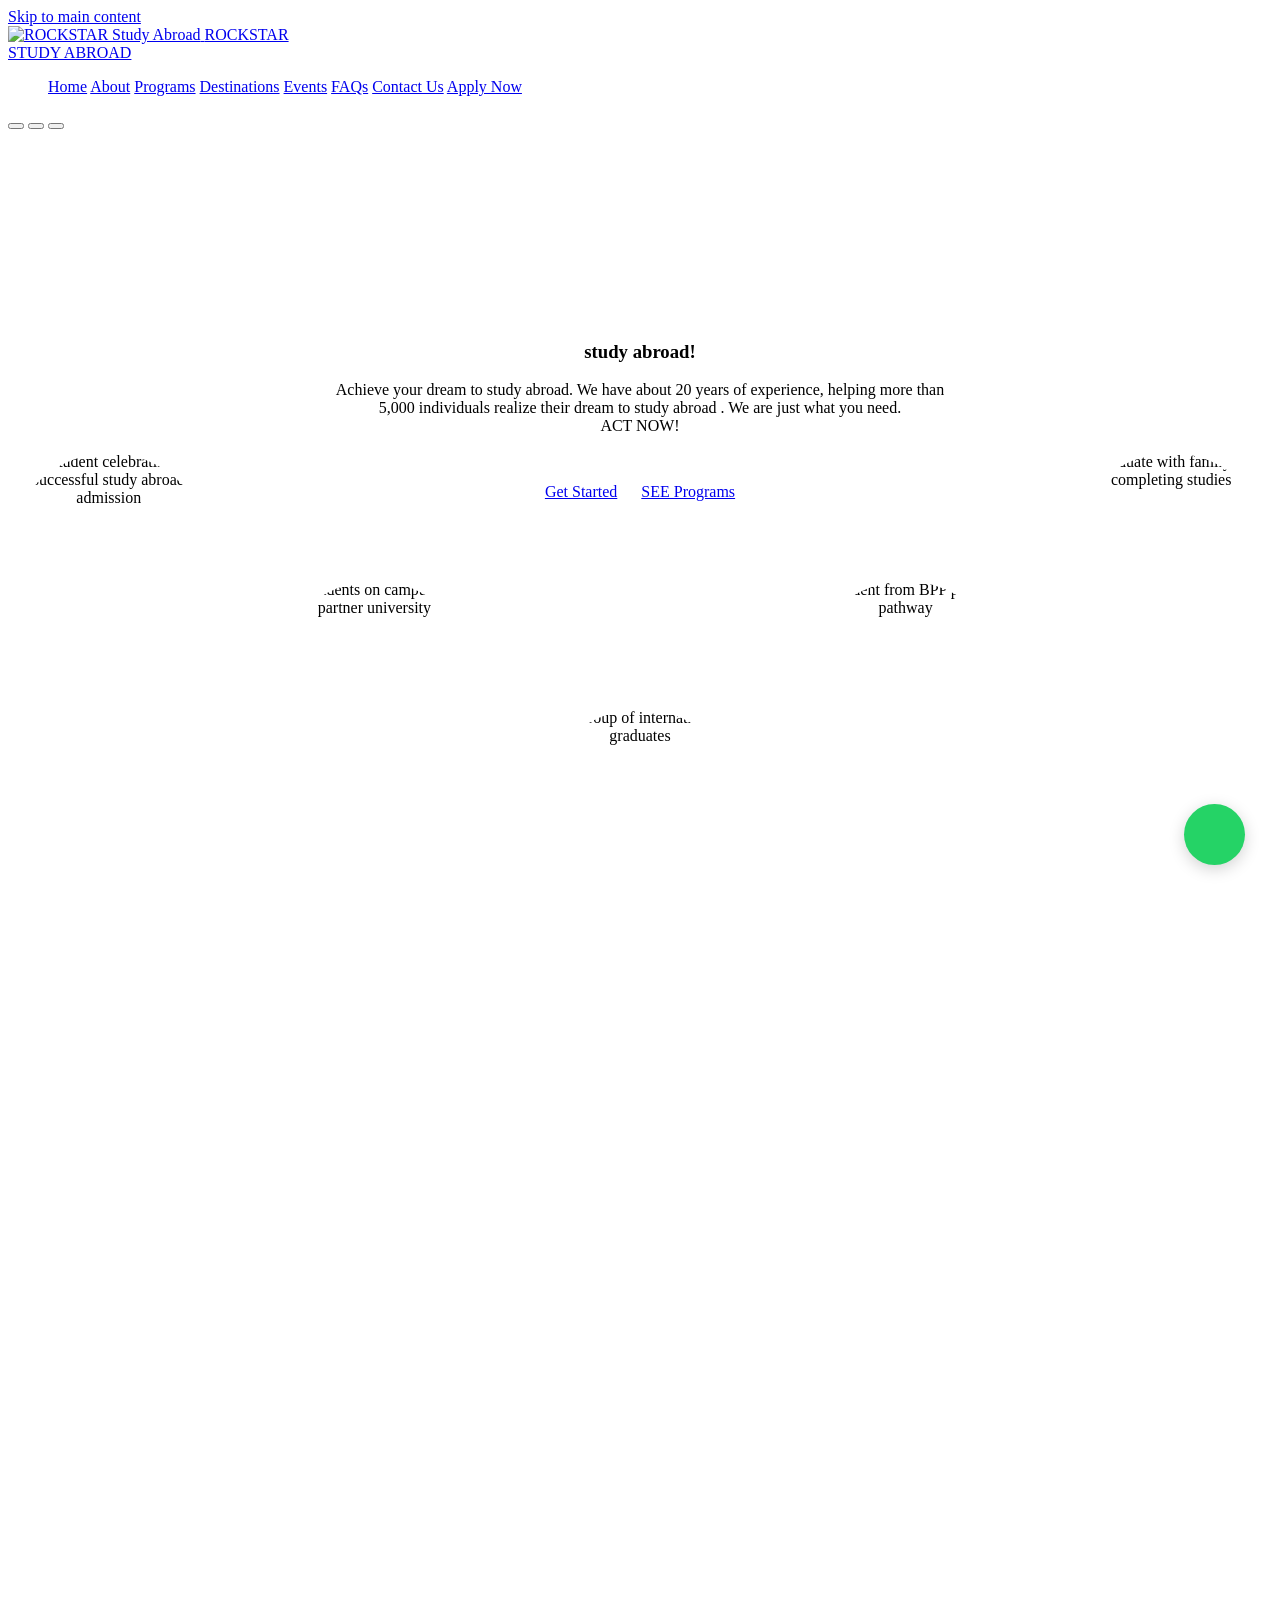
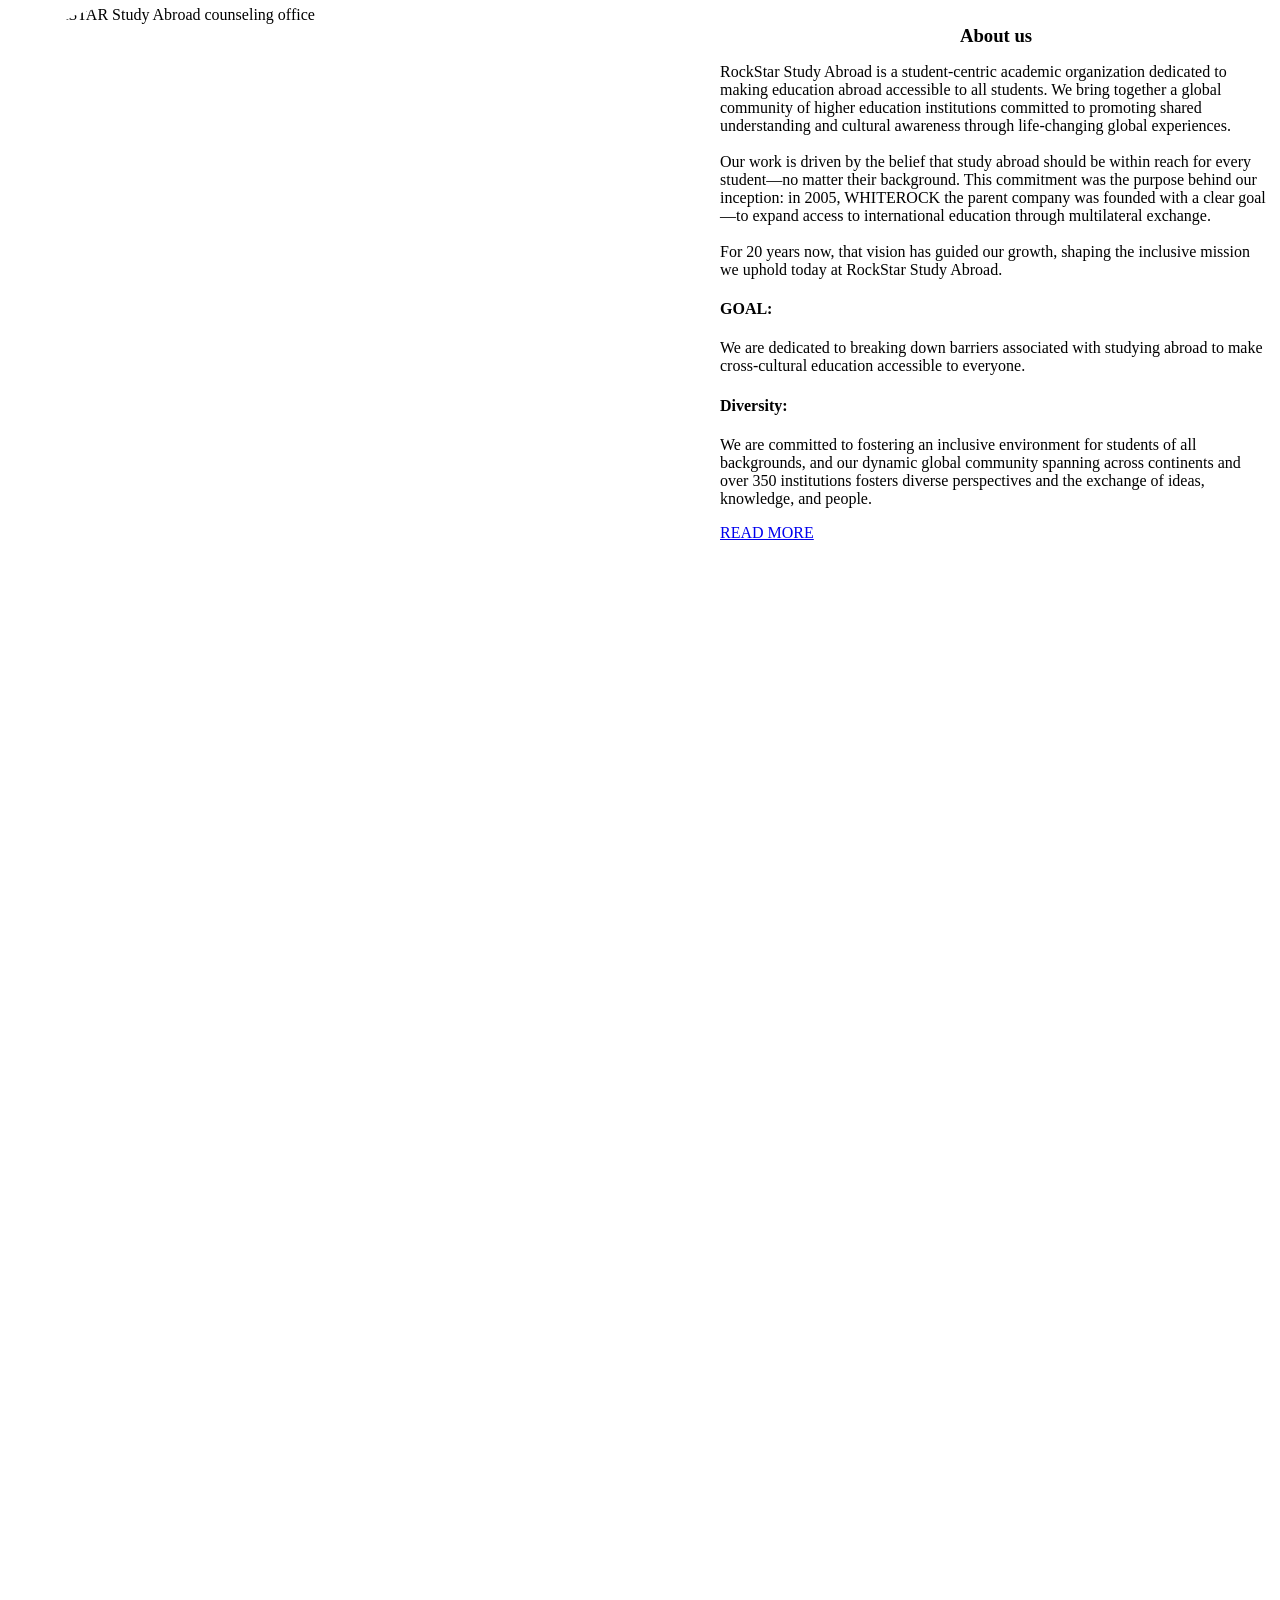
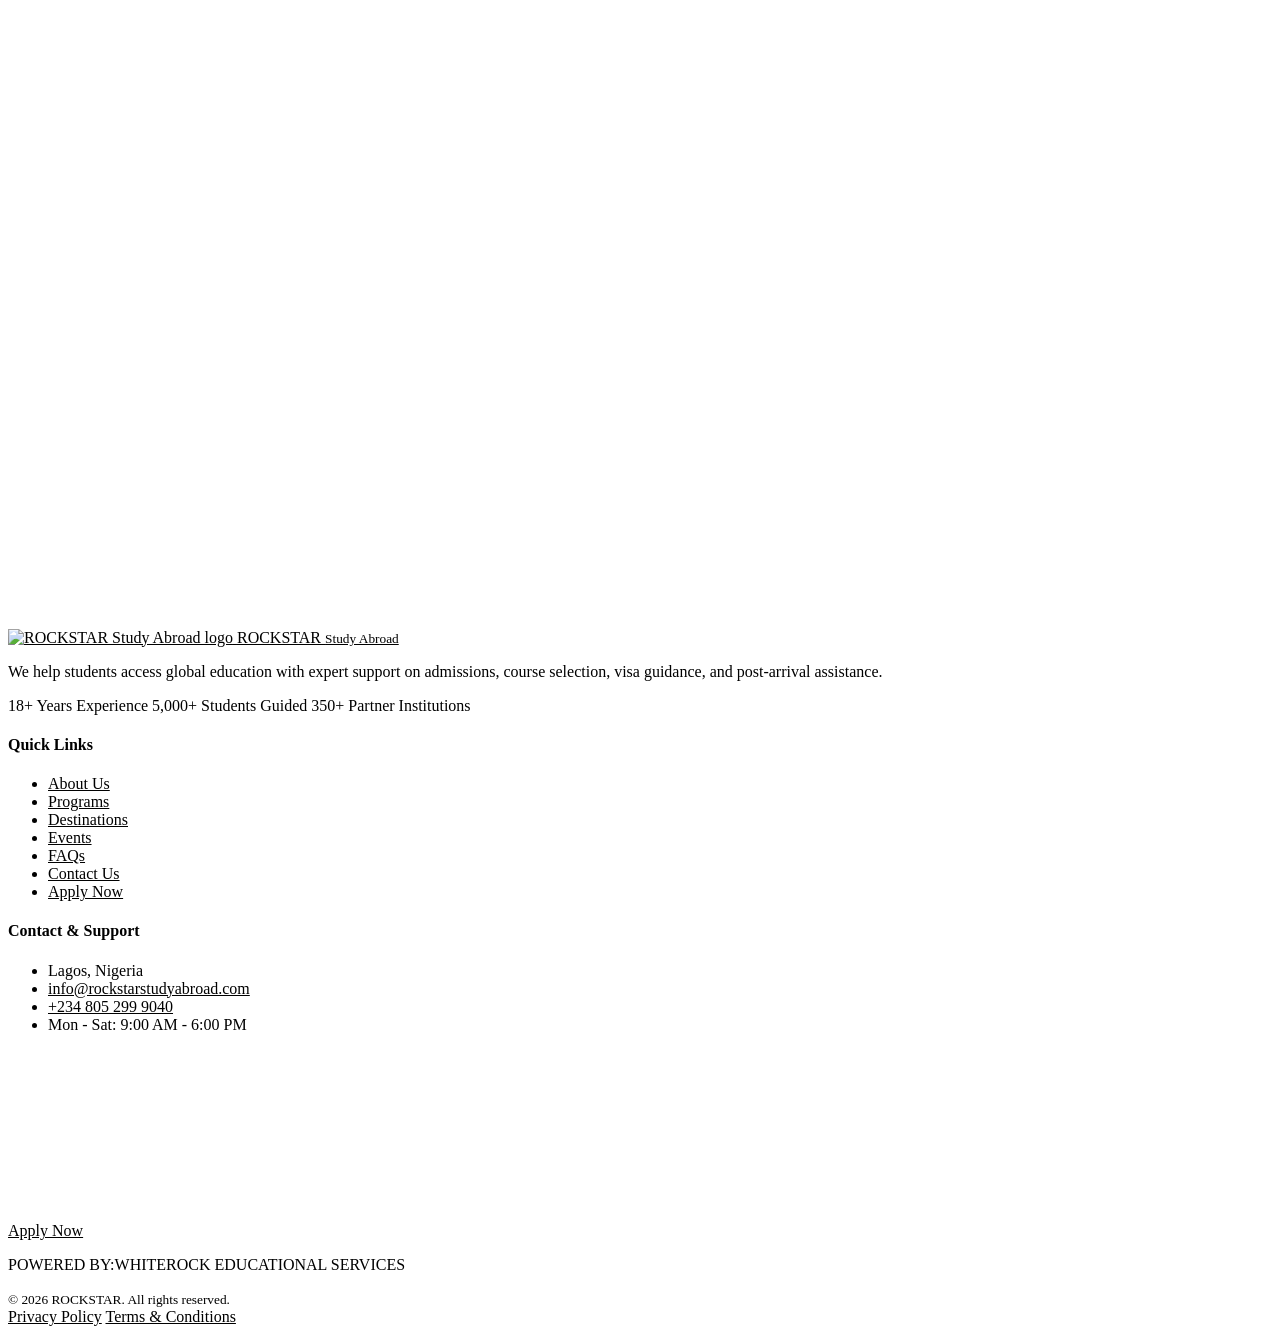
==== index.html @ 33077c92 "update testimonials section with new reviews layout and styling" ====
<!DOCTYPE html>
<html lang="en">
<head>
   <meta charset="UTF-8">
   <meta name="viewport" content="width=device-width, initial-scale=1.0, maximum-scale=5.0, user-scalable=yes">
   <link rel="dns-prefetch" href="//cdn.jsdelivr.net">
   <link rel="dns-prefetch" href="//unicons.iconscout.com">
   <link rel="dns-prefetch" href="//elfsightcdn.com">
   <link rel="preconnect" href="https://cdn.jsdelivr.net" crossorigin>
   <link rel="preconnect" href="https://unicons.iconscout.com" crossorigin>
   <link rel="preconnect" href="https://elfsightcdn.com" crossorigin>
   <!--icon is choosen from iconscout site-->
   <link rel="stylesheet" href="https://unicons.iconscout.com/release/v4.2.0/css/line.css">
   <title>ROCKSTAR Study Abroad | Admissions, Visa & Global Education Support</title>
   <meta name="description" content="ROCKSTAR Study Abroad helps students access international education with trusted guidance, admissions support, and visa assistance.">
   <meta name="robots" content="index, follow">
   <meta name="theme-color" content="#02a1df">
   <link rel="canonical" href="https://rockstarstudyabroad.com/">
   <meta property="og:type" content="website">
   <meta property="og:site_name" content="ROCKSTAR Study Abroad">
   <meta property="og:title" content="ROCKSTAR Study Abroad">
   <meta property="og:description" content="Start your study abroad journey with expert support from ROCKSTAR Study Abroad.">
   <meta property="og:url" content="https://rockstarstudyabroad.com/">
   <meta property="og:image" content="/images/samuel%20logo.jpeg">
   <meta property="og:image:type" content="image/jpeg">
   <meta property="og:image:width" content="500">
   <meta property="og:image:height" content="500">
   <meta property="og:image:alt" content="ROCKSTAR Study Abroad logo">
   <meta name="twitter:card" content="summary">
   <meta name="twitter:title" content="ROCKSTAR Study Abroad">
   <meta name="twitter:description" content="Start your study abroad journey with expert support from ROCKSTAR Study Abroad.">
   <meta name="twitter:image" content="/images/samuel%20logo.jpeg">
   <link rel="preload" as="image" href="./images/female bpp student.jpg" fetchpriority="high">
   <link rel="icon" type="image/jpeg" href="./images/samuel logo.jpeg">
   <!-- Swiper.js for carousel -->
   <link rel="stylesheet" href="https://cdn.jsdelivr.net/npm/swiper@11/swiper-bundle.min.css" />

   <!--css style-->
   <link rel="stylesheet" href="style.css">
   <link rel="stylesheet" href="index.css">
  
   

</head>
<body >
   <a class="skip-link" href="#main-content">Skip to main content</a>
   <nav aria-label="Primary">
      <div class="container nav__container">
            <a href="./index.html" class="nav__logo">
               <img src="./images/samuel logo.jpeg" alt="ROCKSTAR Study Abroad">
               <span class="logo-text">ROCKSTAR<br>STUDY ABROAD</span>
        </a>
        

         <div class="nav__content"> 
         <menu class="nav__menu"> 
         <a href="./index.html" class="active">Home</a>
         <a href="./about/about-us.html">About</a>
         <a href="./programs/programs.html">Programs</a>
         <a href="./destination/destination.html">Destinations</a>
         <a href="./events/events.html">Events</a>
         <a href="./faq/faq.html">FAQs</a>
         <a href="./contact/contact.html">Contact Us</a>
         <a href="./application-form.html">Apply Now</a>
        </menu>
      <button type="button" class="theme__btn" aria-label="Toggle dark mode"><i class="uil uil-moon"></i></button>
      <button type="button" class="nav__menu-open" aria-label="Open navigation menu"><i class="uil uil-bars"></i></button>
      <button type="button" class="nav__menu-close" aria-label="Close navigation menu"><i class="uil uil-multiply"></i></button>
       
      </div>
</div> </nav> 




 

<main id="main-content">
<!--===========Welcome hero Section=============--> <section class="hero"> <div class="container hero__container">
      <article class="hero__content">
         <h1>study abroad!</h1>
         <p>Achieve your dream to study abroad.
            We have about 20 years of experience,  helping more than 5,000 individuals realize their dream to study abroad . We are just what you need. <br>  ACT NOW!
         </p>
         <div class="hero__cta">
            <a href="./contact/contact.html" class="btn primary">Get Started</a>
            <a href="./programs/programs.html" class="btn "> SEE Programs</a>
         </div>
        </article>
         <article class="hero__images">
         <div class="hero__image">
                     <img src="./images/female bpp student.jpg" alt="Student celebrating a successful study abroad admission" fetchpriority="high" decoding="async">
                  </div>

            <div class="hero__image">
                     <img src="./images/YSJ.jpg" alt="Students on campus at a partner university" loading="lazy" decoding="async">
                  </div>

            <div class="hero__image">
                     <img src="./images/group of graduting student.jpg" alt="Group of international graduates" loading="lazy" decoding="async">
                  </div>
            <div class="hero__image">
                     <img src="./images/bpp student.jpeg" alt="Student from BPP partner pathway" loading="lazy" decoding="async">
                  </div>
            <div class="hero__image">
                     <img src="./images/male graduting student and parents.jpg" alt="Graduate with family after completing studies" loading="lazy" decoding="async">
                  </div>

         </article>
      </div>
   </section>





 <!--=========== About Section=============-->


      <section class="about" >
         <div class="container about__container">
            <article class="about__left">
               <img src="./images/office setting.jpg" alt="ROCKSTAR Study Abroad counseling office" loading="lazy" decoding="async">
            </article>
             <article class="about__right">
               <header class="section__header">
                  <h1>About us</h1>
                  
               </header>
               <P>
                  RockStar Study Abroad is a student-centric academic organization dedicated to making education abroad accessible to all students. We bring together a global community of higher education institutions committed to promoting shared understanding and cultural awareness through life-changing global experiences. <br> <br>Our work is driven by the belief that study abroad should be within reach for every student—no matter their background. This commitment was the purpose behind our inception: in 2005, WHITEROCK the parent company  was founded with a clear goal—to expand access to international education through multilateral exchange. <br> <br> For   20 years now, that vision has guided our growth, shaping the inclusive mission we uphold today at RockStar Study Abroad.



               </P>
               <P>
                  <h4>GOAL:</h4>We are dedicated to breaking down barriers associated with studying abroad to make cross-cultural education accessible to everyone.
               </P>
               <P>
                 <h4>Diversity:</h4> We are committed to fostering an inclusive environment for students of all backgrounds, and our dynamic global community spanning across continents and over 350 institutions fosters diverse perspectives and the exchange of ideas, knowledge, and people.
               </P>
              
                      <a href="./about/about-us.html" class="btn primary">READ MORE</a>
             </article>
         </div>
      </section>





       <!--=========== OUR PROGRAMS SECTION=============-->

       <section class="ourPrograms">
         <div class="container ourPrograms__container">
            <header class="section__header">
               <h4>Our Programs</h4>
               <h1>Different Programs For you</h1>
            </header>
            <ul class="ourPrograms__list">
               <li class="ourPrograms__item" >
                  <div class="ourPrograms__item-image">
                     <img src="./images/mers foto 1.webp" alt="regent uni" loading="lazy" decoding="async">
                  </div>
                  <div class="ourPrograms__item-content">
                     <h4>bachelor of science</h4>
                     <a href="./programs/programs.html#programs-section">Learn more</a>
                  </div>
               </li>

                <li class="ourPrograms__item">
                  <div class="ourPrograms__item-image">
                     <img src="./images/black-ladies-embracing.jpg" alt="regent uni" loading="lazy" decoding="async">
                  </div>
                  <div class="ourPrograms__item-content">
                     <h4>masters</h4>
                     <a href="./programs/programs.html#programs-section">Learn more</a>
                  </div>
               </li>

               

                <li class="ourPrograms__item">
                  <div class="ourPrograms__item-image">
                     <img src="./images/studing with lapto p in class.jpg" alt="regent uni" loading="lazy" decoding="async">
                  </div>
                  <div class="ourPrograms__item-content">
                     <h4>top up programs</h4>
                     <a href="./programs/programs.html#programs-section">Learn more</a>
                  </div>
               </li>

                <li class="ourPrograms__item">
                  <div class="ourPrograms__item-image">
                     <img src="./images/black boy studying.jpg" alt="regent uni" loading="lazy" decoding="async">
                  </div>
                  <div class="ourPrograms__item-content">
                     <h4>online programs</h4>
                     <a href="./programs/programs.html#programs-section">Learn more</a>
                  </div>
               </li>

                <li class="ourPrograms__item">
                  <div class="ourPrograms__item-image">
                     <img src="./images/h2 students.jpg" alt="" loading="lazy" decoding="async">
                  </div>
                  <div class="ourPrograms__item-content">
                     <h4>high school and summer camp</h4>
                     <a href="./programs/programs.html#programs-section">Learn more</a>
                  </div>
               </li>


                
                

            </ul>
         </div>
       </section>



       <!--=========== WHY CHOOSE US SECTION=============-->

       <section class="whyUs">
         <div class="container whyUs__container">
            <article class="whyUs__left">
               <h1>Why choose Us</h1>
               
               <p>
                  We offer tailored solutions that meet your needs. A budget friendly option, a suitable destination, available discounts, reuniting your family.
              <br> <br>
                  We have a 98% visa success rate. We've mastered the process
                  No one does it like we do. Literally speaking, we know our job.
               <br> <br>
               We take you through each step of the application process.
               We don't stop there, we also make sure you have post visa support to make your travel easy .
               </p>


               <a href="./contact/contact.html" class="btn primary">get in touch</a>
            </article>

            <ul class="whyUs__right">
              <li class="whyUs__item">
               <span><i class="uil uil-bill"></i></span>
               <h4>Student Loan</h4>
               <p>
                  This is a very important part of the admission processing in almost all our destinations. If you need help on this, we can advise you according to your circumstances 
               </p>
              </li> 

               <li class="whyUs__item">
               <span><i class="uil uil-plane-fly"></i></span>
               <h4>affordablee Destinations</h4>
               <p> we know travels can be expensive and stressful, that is why we work hard to make it easy through sorting out affordable destinations for YOU!
                  
               </p>
              </li> 

               <li class="whyUs__item">
               <span><i class="uil uil-luggage-cart"></i></span>
               <h4>post visa supports</h4>
               <p> 
                Our interest in your success story goes beyond helping you secure a visa . We have a community of students who have already travelled to various destinations who are ever ready to  support new arrivals with informations and practical assitance to help you settle-in  easily.
               </p>
              </li> 

              <li class="whyUs__item">
               <span><i class="uil uil-university"></i></span>
               <h4>payments plans</h4>
               <p>We work closely with institutions that have flexible installmental payments. This can go as low as 25% of the yearly tuition fee as inital payment.


                
               </p>
              </li> 

               
            </ul>
         </div>

       </section>

   
  <!--===========steps to our programs SECTION=============-->



  <section class="ourProcess">
   <div class="container ourProcess__container">
      <header class="section__header">
         <h4>our Process</h4>
         <h1>simple steps to a program</h1>
      </header>
      <Menu class="ourProcess__list">
         <article class="ourProcess__item">
            <span><i class="uil uil-user-check"></i></span>
            <h4>apply now</h4>
            <p> You can apply to various destinations abroad such as Australia, Canada, UK, and so much more. <br> <br>If all your documents are complete and varified by our counsellor application will be made for you.</p>
            <h2>1</h2>
         </article>

          <article class="ourProcess__item">
            <span><i class="uil uil-envelope-check"></i></span>
            <h4>recieve offer</h4>
            <p>Once your application is accepted, you will recieve an admission letter stating any additional conditions (if applicable) that must be met  in order to proceed with your visa application.</p>
            <h2>2</h2>
         </article>

          <article class="ourProcess__item">
            <span><i class="uil uil-check-square"></i></span>
            <h4>visa application</h4>
            <p>Visa application process varies from 3 weeks or more depending on your destination </p>
            <h2>3</h2>
         </article>


      </Menu>
   </div>

  </section>




   <!--===========   OUR PACKAGES SECECTION =============-->







           



 <!--=========== testimony SECECTION =============-->

      <section class="testimonials">
         <div class="container swiper mySwiper ">
            <header class="section__header">
               <h4>real feedback from students & parents</h4>
               <h1>recent reviews</h1>
            </header>

            <div class="reviews-overview" aria-label="Review overview">
               <div class="reviews-overview__summary">
                  <span class="reviews-overview__rating">4.9</span>
                  <div>
                     <p class="reviews-overview__title">Average client rating</p>
                     <span class="review__stars" aria-label="4.9 out of 5 stars based on 63 Google reviews">★★★★★</span>
                     <small>Based on 63 reviews on Google</small>
                  </div>
               </div>

               <div class="reviews-overview__bars">
                  <div class="reviews-overview__bar"><span>5</span><div><i style="width: 92%"></i></div></div>
                  <div class="reviews-overview__bar"><span>4</span><div><i style="width: 84%"></i></div></div>
                  <div class="reviews-overview__bar"><span>3</span><div><i style="width: 8%"></i></div></div>
                  <div class="reviews-overview__bar"><span>2</span><div><i style="width: 3%"></i></div></div>
                  <div class="reviews-overview__bar"><span>1</span><div><i style="width: 0%"></i></div></div>
               </div>
            </div>

            <menu class="swiper-wrapper">
               <article class="swiper-slide">
                  <div class="review__meta">
                     <span class="review__stars" aria-label="5 out of 5 stars">★★★★★</span>
                     <span class="review__time">2 months ago</span>
                  </div>
                  <p>
                     Rockstar helped me from course selection to my visa documents. What I appreciated most was the quick follow-up whenever I had questions. I am now in the UK, and the process felt far less stressful than I expected.
                  </p>
                  <div class="testimonial__client">
                     <div class="testimonial__client-image">
                        <img src="images/testimony 001.jpeg" alt="Sarah Ochie" loading="lazy" decoding="async">
                     </div>
                     <div class="testimonial__client-info">
                        <h5>Sarah Ochie</h5>
                        <small>BPP University student, UK</small>
                     </div>
                  </div>
               </article>

               <article class="swiper-slide">
                  <div class="review__meta">
                     <span class="review__stars" aria-label="5 out of 5 stars">★★★★★</span>
                     <span class="review__time">3 months ago</span>
                  </div>
                  <p>
                     I was confused about deadlines and financial documents at first, but the team explained everything step by step. They kept sending reminders and updates, so I never felt lost during the application process.
                  </p>
                  <div class="testimonial__client">
                     <div class="testimonial__client-image">
                        <img src="images/testimony 002.jpeg" alt="Ola Ezekial" loading="lazy" decoding="async">
                     </div>
                     <div class="testimonial__client-info">
                        <h5>Ola Ezekial</h5>
                        <small>Student applicant, UK</small>
                     </div>
                  </div>
               </article>

               <article class="swiper-slide">
                  <div class="review__meta">
                     <span class="review__stars" aria-label="5 out of 5 stars">★★★★★</span>
                     <span class="review__time">1 month ago</span>
                  </div>
                  <p>
                     Moving to Germany felt overwhelming at first, especially accommodation and settling in. Rockstar connected me with other students and shared practical advice that made my first few weeks much easier.
                  </p>
                  <div class="testimonial__client">
                     <div class="testimonial__client-image">
                        <img src="images/testimony005.jpg" alt="Michael Ilohi" loading="lazy" decoding="async">
                     </div>
                     <div class="testimonial__client-info">
                        <h5>Michael Ilohi</h5>
                        <small>Engineering student, Germany</small>
                     </div>
                  </div>
               </article>

               <article class="swiper-slide">
                  <div class="review__meta">
                     <span class="review__stars" aria-label="5 out of 5 stars">★★★★★</span>
                     <span class="review__time">4 months ago</span>
                  </div>
                  <p>
                     I liked that the team was honest about my options instead of rushing me into a decision. They helped me prepare for interviews, checked my documents properly, and stayed available until I travelled.
                  </p>
                  <div class="testimonial__client">
                     <div class="testimonial__client-image">
                        <img src="./images/testimony009.jpg" alt="Haruna" loading="lazy" decoding="async">
                     </div>
                     <div class="testimonial__client-info">
                        <h5>Haruna</h5>
                        <small>Postgraduate student, UK</small>
                     </div>
                  </div>
               </article>

               <article class="swiper-slide">
                  <div class="review__meta">
                     <span class="review__stars" aria-label="5 out of 5 stars">★★★★★</span>
                     <span class="review__time">5 months ago</span>
                  </div>
                  <p>
                     As a parent, I wanted regular updates and clear communication. The team was patient with my questions and supported my daughter throughout the admission process, which gave us real peace of mind.
                  </p>
                  <div class="testimonial__client">
                     <div class="testimonial__client-image">
                        <img src="images/testimony007.jpeg" alt="Laila Mustapha" loading="lazy" decoding="async">
                     </div>
                     <div class="testimonial__client-info">
                        <h5>Laila Mustapha</h5>
                        <small>Parent review, UK placement</small>
                     </div>
                  </div>
               </article>

               <article class="swiper-slide">
                  <div class="review__meta">
                     <span class="review__stars" aria-label="5 out of 5 stars">★★★★★</span>
                     <span class="review__time">6 months ago</span>
                  </div>
                  <p>
                     I had almost given up on studying in Finland because the process looked too complicated. Rockstar made it manageable, explained each stage clearly, and kept me informed until I resumed.
                  </p>
                  <div class="testimonial__client">
                     <div class="testimonial__client-image">
                        <img src="images/testimony006.jpeg" alt="Precious Amadi" loading="lazy" decoding="async">
                     </div>
                     <div class="testimonial__client-info">
                        <h5>Precious Amadi</h5>
                        <small>Student in Finland</small>
                     </div>
                  </div>
               </article>
            </menu>
            <div class="swiper-pagination"></div>

         </div>
      </section>
   </main>
<!--WATSAPP CODE-->
      <div class="elfsight-app-16623bbb-d0dc-4e1b-9173-9f804e10aefb" data-elfsight-app-lazy></div>

      <!--=========== FOOTER SECTION =============-->
      <footer class="site-footer">
         <div class="container site-footer__top">
            <article class="site-footer__brand">
               <a href="./index.html" class="site-footer__logo">
                  <img src="./images/samuel logo.jpeg" alt="ROCKSTAR Study Abroad logo" loading="lazy" decoding="async">
                  <span>ROCKSTAR <small>Study Abroad</small></span>
               </a>
               <p>
                  We help students access global education with expert support on admissions, course selection,
                  visa guidance, and post-arrival assistance.
               </p>
               <div class="site-footer__highlights">
                  <span><i class="uil uil-award"></i> 18+ Years Experience</span>
                  <span><i class="uil uil-users-alt"></i> 5,000+ Students Guided</span>
                  <span><i class="uil uil-university"></i> 350+ Partner Institutions</span>
               </div>
            </article>

            <article>
               <h4>Quick Links</h4>
               <ul class="site-footer__links">
                  <li><a href="./about/about-us.html">About Us</a></li>
                  <li><a href="./programs/programs.html">Programs</a></li>
                  <li><a href="./destination/destination.html">Destinations</a></li>
                  <li><a href="./events/events.html">Events</a></li>
                  <li><a href="./faq/faq.html">FAQs</a></li>
                  <li><a href="./contact/contact.html">Contact Us</a></li>
                  <li><a href="./application-form.html">Apply Now</a></li>
               </ul>
            </article>

            <article>
               <h4>Contact & Support</h4>
               <ul class="site-footer__contact">
                  <li><i class="uil uil-map-marker"></i><span>Lagos, Nigeria</span></li>
                  <li><i class="uil uil-envelope"></i><a href="mailto:info@rockstarstudyabroad.com">info@rockstarstudyabroad.com</a></li>
                  <li><i class="uil uil-phone"></i><a href="tel:+2348052999040">+234 805 299 9040</a></li>
                  <li><i class="uil uil-clock"></i><span>Mon - Sat: 9:00 AM - 6:00 PM</span></li>
               </ul>
                      <div class="site-footer__socials">
                           <a href="https://www.instagram.com/" target="_blank" rel="noopener noreferrer" aria-label="Instagram">
                              <i class="uil uil-instagram-alt"></i>
                           </a>
                           <a href="https://www.facebook.com/" target="_blank" rel="noopener noreferrer" aria-label="Facebook">
                              <i class="uil uil-facebook"></i>
                           </a>
                           <a href="https://x.com/" target="_blank" rel="noopener noreferrer" aria-label="X (Twitter)">
                              <i class="uil uil-twitter"></i>
                           </a>
                           <a href="https://www.linkedin.com/" target="_blank" rel="noopener noreferrer" aria-label="LinkedIn">
                              <i class="uil uil-linkedin"></i>
                           </a>
               </div>
               <a href="./application-form.html" class="btn primary site-footer__cta">Apply Now</a>
            </article>
         </div>

         <div class="container site-footer__bottom">
            <p>POWERED BY:WHITEROCK EDUCATIONAL SERVICES</p>
            
            <small>&copy; 2026 ROCKSTAR. All rights reserved.</small>
            <div class="site-footer__legal">
               <a href="./privacy.html">Privacy Policy</a>
               <a href="./terms.html">Terms & Conditions</a>
            </div>
         </div>
      </footer>
   
   <script defer src="./main.js"></script>
   <script defer src="./index.js"></script>
   <!-- Floating WhatsApp Button -->
   <a href="https://wa.me/2348052999040?text=Hello%20Rockstar%20Study%20Abroad%2C%20I%20would%20like%20to%20make%20an%20enquiry." class="whatsapp-float" target="_blank" rel="noopener noreferrer" aria-label="Chat on WhatsApp">
      <i class="uil uil-whatsapp"></i>
   </a>
</body>
</html>
---- index.css ----
/* Footer Social Icons Brand Colors */
.site-footer__socials a {
   border-radius: 50%;
   width: 2.7rem;
   height: 2.7rem;
   display: flex;
   align-items: center;
   justify-content: center;
   margin-right: 0.5rem;
   font-size: 1.5rem;
   transition: background 0.2s, color 0.2s, box-shadow 0.2s;
   background: transparent;
   box-shadow: none;
}
.site-footer__socials a[aria-label="Instagram"] i {
   color: #E4405F;
}
.site-footer__socials a[aria-label="Facebook"] i {
   color: #1877F3;
}
.site-footer__socials a[aria-label="Twitter"] i {
   color: #1DA1F2;
}
.site-footer__socials a[aria-label="LinkedIn"] i {
   color: #0077B5;
}
.site-footer__socials a:hover[aria-label="Instagram"] i {
   color: #fff;
   background: #E4405F;
   border-radius: 50%;
   padding: 0.3rem;
}
.site-footer__socials a:hover[aria-label="Facebook"] i {
   color: #fff;
   background: #1877F3;
   border-radius: 50%;
   padding: 0.3rem;
}
.site-footer__socials a:hover[aria-label="Twitter"] i {
   color: #fff;
   background: #1DA1F2;
   border-radius: 50%;
   padding: 0.3rem;
}
.site-footer__socials a:hover[aria-label="LinkedIn"] i {
   color: #fff;
   background: #0077B5;
   border-radius: 50%;
   padding: 0.3rem;
}

/* Floating WhatsApp Button */
.whatsapp-float {
   position: fixed;
   right: 2.2rem;
   bottom: 2.2rem;
   z-index: 9999;
   background: #25d366;
   color: #fff;
   width: 3.8rem;
   height: 3.8rem;
   border-radius: 50%;
   display: flex;
   align-items: center;
   justify-content: center;
   box-shadow: 0 4px 16px rgba(0,0,0,0.18);
   font-size: 2.2rem;
   transition: background 0.2s, box-shadow 0.2s, transform 0.2s;
   text-decoration: none;
}
.whatsapp-float:hover, .whatsapp-float:focus {
   background: #128c7e;
   color: #fff;
   box-shadow: 0 6px 24px rgba(0,0,0,0.22);
   transform: scale(1.08);
}


 

section{
   padding: 12rem 0;
   overflow-x: hidden;

}

.hero ~ section {
   content-visibility: auto;
   contain-intrinsic-size: 1px 900px;
}

.section__header{
   text-align: center;
}
.section__header h4{
   color: var(--color-primary);
   margin-bottom: 0.5rem;
}
/*==========welcome hero section==========*/

.hero{
   min-height: 100vh;
   background: linear-gradient( var(--color-gray-0), var(--color-gray-100));
}
body.dark .hero{
    background: linear-gradient( var(--color-gray-200), var(--color-gray-0));
}

.hero__container{
   text-align: center;
}
.hero__content{
   width: 50%;
   margin-inline: auto;
}
.hero__content p{
   margin-top: 0.5rem;
}
.hero__cta{
   margin-top: 3rem;
   display: flex;
   gap: 1.5rem;
   align-items: center;
   justify-content: center;
}
.hero__images{
    width: fit-content;
    margin-inline: auto;
      display: grid;
      grid-template-columns: repeat(5, 1fr);
      gap: 4rem;
      justify-content: space-between;
   margin-top: 5rem;
}
.hero__image{
 
   height: 25rem;
   border-radius: 7rem;
   overflow: hidden;
   box-shadow: 0 1.5rem 0  var(--color-gray-200);

}
.hero__image:hover{
   box-shadow: none;
}
.hero__image:nth-child(1),
.hero__image:nth-child(5){
   transform: translateY(-8rem);
}
.hero__image:nth-child(3){
   transform: translateY(8rem);
}


/*==========ABOUT SECTION==========*/



.body{ 
   background: var(--color-gray-50);
 }

.about__container{ 
   display: grid;
   grid-template-columns: 1fr 1fr;
   gap: 10rem;
}
/* Tablet: Stack about section image above writeup */
@media screen and (min-width: 601px) and (max-width: 1024px) {
   .about__container {
      display: flex;
      flex-direction: column;
      gap: 5rem;
   }
}
.about__left{ 
   border-radius: 7rem;
   overflow: hidden;
   box-shadow: 0 2rem 0 var(--color-gray-100);
 }
.about__left:hover{
   box-shadow: none;
}
.about.section__header{
   text-align: left;
}
.about__container h1{
   margin-bottom: 1rem;


}
.about__right p{
   margin-bottom: 1rem;
}
.about__container a{
   margin-top: 2rem;

}




 /*==========OUR PROGRAMS SECTION==========*/



.ourPrograms{
   background: var(--color-gray-0);
}
.ourPrograms__list{
   margin-top: 4rem;
   display: grid;
   grid-template-columns: repeat(auto-fit, minmax(15rem, 1fr));
   gap: 4rem;
}
.ourPrograms__item{
   background: var(--color-gray-50);
   height: 28rem;
   border-radius: var(--radius-6);
   overflow: hidden;
   box-shadow: 0 1rem 0 var(--color-gray-100);
}
.ourPrograms__item:hover{
   box-shadow: none;
}
.ourPrograms__item-image{
   height: 20rem;
   border-radius: 3rem;
  box-shadow: 0 1rem 0 var(--color-gray-0);
  overflow: hidden;
}
.ourPrograms__item-content{
   padding: 2.5rem 2rem;

}
.ourPrograms__item-content a {
   display: inline-block;
   color: var(--color-primary);
   margin-top: 1rem;
   font-size: 0.85rem;
}
.ourPrograms__item:hover a {
   background: var(--color-gray-0);
   padding: 0.3rem 1.5rem;
   border-radius: var(--radius-1);
}
.ourPrograms__item a:hover {
   background: var(--color-gray-900);
   color: var(--color-gray-0);
}






/*==========WHY CHOOSE US==========*/





.whyUs__container{
   display: grid;
   grid-template-columns: 1fr 1fr;
   gap: 5rem;
}
.whyUs__left h4{
   color: var(--color-primary);
   margin-bottom: 1rem;
}
.whyUs__left p{
   margin: 0.5rem 0 2.5rem;
}
.whyUs__right{
   display: grid;
   grid-template-columns: 1fr 1fr;
   gap: 3rem;
}
.whyUs__item{
   background: var(--color-gray-0);
   padding: 2rem;
   border-radius: var(--radius-6);
   text-align: center;
   box-shadow: 0 1rem 0 var(--color-gray-100);
}
.whyUs__item:hover{
   box-shadow: none;
}
.whyUs__item span{
   background: var(--color-primary);
   width: 4.5rem;
   aspect-ratio: 1/1;
   border-radius: 1.5rem;
   color: var(--color-gray-0);
   font-size: 1.6rem;
   display: grid;
   place-items: center ;
   margin-inline: auto;
  
}
.whyUs__item:nth-child(1) span{
   background: var(--color-danger);

}
.whyUs__item:nth-child(2) span{
   background: var(--color-success);
} 
 .whyUs__item:nth-child(5) span{
   background: var(--color-purple);
 }
 .whyUs__item:nth-child(3) span{
   background: var(--color-info);
 }
.whyUs__item h4{
   margin: 2rem 0 0.6rem;
}




/*==========steps to our program==========*/




.ourProcess{
   background: var(--color-gray-0);
   text-align: center;
}
.ourProcess__list{
   display: grid;
   grid-template-columns: repeat(3, 1fr);
   gap: 4rem;
   margin-top: 7rem;

}
.ourProcess__item{
   background: var(--color-gray-700);
   color: var(--color-gray-100);
   padding: 3rem 2rem; 
   border-radius: var(--radius-6);
   box-shadow: 0 1rem 0 var(--color-gray-100);
   position: relative;
}
.ourProcess__item:hover{
   box-shadow: none;
}
.ourProcess__item:nth-child(1){
   background: var(--color-primary);
}
.ourProcess__item:nth-child(3){
   background: var(--color-danger);
}
.ourProcess__item h4{
   color: white;
   margin: 2rem 0 0.5;
}
.ourProcess__item span{
   font-size: 2.5rem;
   color: var(--color-gray-0);
   display: inline-block;
   
}
.ourProcess__item p{
   color: white;
}
.ourProcess__item h2{
   position: absolute;
   top: -2rem; 
   left: 5rem;
   background:var(--color-gray-0);
   width: 4.5rem;
   aspect-ratio: 1/1;
   border-radius: var(--radius-4);
   display: grid;
   place-items: center;
   box-shadow: 0 0.5 0 var(--color-gray-100);
}



/*==========OUR PACKAGES SECTION ==========*/




.packages__buttons{
   display: flex;
   justify-content: center;
   align-items: center;
   gap: 1rem;
   width: max-content;
   margin: 4rem auto 2rem;
   
}

.packages__buttons button{
   background: var(--color-gray-0);
   color: var(--color-gray-900);
   border-radius: var(--radius-3) ;
   padding: 1.5rem 3rem;
   box-shadow: 0 0.7rem 0 var(--color-gray-100);
}
.packages__buttons button:hover{
   background: var(--color-gray-900);
   color: var(--color-gray-0);
   box-shadow: none;
}
table{
   width: 100%;
}
.table-wrapper {
   overflow-x: auto;
   -webkit-overflow-scrolling: touch;
   margin-top: 2rem;
}
thead th{
   padding: 1rem;
   text-align: left;
}
tbody td{
   padding: 1rem;
}
tbody tr{
   animation: identifier 1s ease forwards;
}
tbody tr:nth-child(odd){
   background: var(--color-gray-0);
}

/*aminaation for destination packages*/

@keyframes identifier{
   0% {
      Opacity: 0;
   }
   100%{
      Opacity: 1;
   }
}


/*==========testimonails section==========*/

.testimonials{
   background: var(--color-gray-0);
}
.reviews-overview{
   display: grid;
   grid-template-columns: 1.1fr 1fr;
   gap: 2rem;
   align-items: center;
   margin-top: 3rem;
   padding: 1.5rem 2rem;
   background: #fff;
   border: 1px solid var(--color-gray-100);
   border-radius: var(--radius-6);
   box-shadow: 0 0.7rem 1.8rem rgba(0, 0, 0, 0.05);
}
.reviews-overview__summary{
   display: flex;
   gap: 1rem;
   align-items: center;
}
.reviews-overview__rating{
   font-size: 3rem;
   font-weight: 700;
   line-height: 1;
   color: var(--color-gray-900);
}
.reviews-overview__title{
   margin-bottom: 0.3rem;
   font-weight: 600;
}
.reviews-overview__summary small{
   display: block;
   margin-top: 0.35rem;
   color: var(--color-gray-400);
}
.reviews-overview__bars{
   display: grid;
   gap: 0.55rem;
}
.reviews-overview__bar{
   display: grid;
   grid-template-columns: 1.2rem 1fr;
   gap: 0.75rem;
   align-items: center;
   font-size: 0.9rem;
   color: var(--color-gray-500);
}
.reviews-overview__bar div{
   height: 0.5rem;
   background: var(--color-gray-100);
   border-radius: 999px;
   overflow: hidden;
}
.reviews-overview__bar i{
   display: block;
   height: 100%;
   background: linear-gradient(90deg, #fbbc04, #ea4335);
   border-radius: 999px;
}
.swiper-wrapper{
   margin-top: 2rem;
   padding-bottom: 5rem;
}
.swiper-slide{
   background: #fff;
   padding: 2rem 2.5rem;
   border-radius: var(--radius-6);
   border: 1px solid var(--color-gray-100);
   box-shadow: 0 0.7rem 1.8rem rgba(0, 0, 0, 0.06);
}
.swiper-slide:hover{
   box-shadow: 0 0.4rem 1rem rgba(0, 0, 0, 0.04);
}
.review__meta{
   display: flex;
   align-items: center;
   justify-content: space-between;
   gap: 1rem;
   margin-bottom: 1rem;
   padding-bottom: 0.8rem;
   border-bottom: 1px solid var(--color-gray-100);
}
.review__stars{
   color: #fbbc04;
   letter-spacing: 0.15rem;
   font-size: 1rem;
}
.review__time{
   font-size: 0.9rem;
   color: var(--color-gray-400);
}
.swiper-slide p{
   line-height: 1.7;
}
.testimonial__client{
   display: flex;
   gap: 1.5rem;
   align-items: center;
   margin-top: 1.5rem;
}
.testimonial__client-image{
   width: 3rem;
   aspect-ratio: 1/1;
   border-radius: var(--radius-3);
   overflow: hidden;
}
.testimonial__client-info h5{
   margin-bottom: 0.2rem;
}





/*==========footer section==========*/




footer{
   border-top: 0.5rem solid var(--color-gray-0);
}
.footer p{
   text-align: center;

}
footer * {
   color: var(--color-gray-900);
}
.footer__container{
   padding: 5rem 0 3rem;
   display: flex;
   justify-content: space-between;
   align-items: center;
}
.foooter__menu , .footer__socials{
   display: flex;
   align-items: center;
   gap: 3rem;
}
.footer__socials a{
   background: var(--color-gray-0);
   height: 3rem;
   aspect-ratio: 1/1 ;
   border-radius: var(--radius-3);
   display: grid;
   place-items: center;
}
.footer__socials a i{
   font-size: 1.2rem;
   color: var(--color-gray-900);
}
.footer__copyright{
   text-align: center;
   display: block;
   padding: 1.5rem;
   border-top: 4px solid var(--color-gray-300);
}






/*==========media queries for tablet screens==========*/

@media screen and (min-width: 601px) and (max-width: 1024px) {
   section {
      padding: 3.5rem 0 2rem 0;
   }
   .hero {
      padding-top: 5rem;
      padding-bottom: 0.5rem;
      min-height: 65vh;
   }
   .hero__container {
      flex-direction: column;
      align-items: center;
      gap: 2rem;
   }
   .hero__content {
      width: 70%;
      margin-inline: auto;
      text-align: center;
      margin-top: 3.5rem;
   }
   .hero__content h1 {
      font-size: 2.5rem;
      margin-bottom: 1.2rem;
   }
   .hero__content p {
      font-size: 1.15rem;
      line-height: 1.6;
   }
   .hero__cta {
      margin-top: 2.5rem;
      flex-wrap: wrap;
      gap: 1.2rem;
      justify-content: center;
   }
   .hero__cta .btn {
      padding: 1.2rem 2.2rem;
      font-size: 1.1rem;
      border-radius: 2rem;
   }
   .hero__images {
      display: flex;
      justify-content: center;
      align-items: center;
      gap: 2.5rem;
      margin-top: 4rem;
      width: 100%;
      max-width: 90vw;
   }
   .hero__image {
      height: 13rem;
      min-width: 10rem;
      max-width: 16vw;
      border-radius: 3rem;
      box-shadow: 0 0.5rem 0 var(--color-gray-200);
      overflow: hidden;
      display: flex;
      align-items: center;
      justify-content: center;
   }
   .hero__image img {
      width: 100%;
      height: 100%;
      object-fit: cover;
      border-radius: 3rem;
   }
   /* .about__container grid styles removed for tablet to allow flex-direction: column-reverse to work */
   .about__left {
      border-radius: 3rem;
      box-shadow: 0 1rem 0 var(--color-gray-100);
   }
   .about__right {
      padding: 0 2rem;
   }
   .about__right h1 {
      font-size: 2rem;
   }
   .about__right p, .about__right P {
      font-size: 1.1rem;
      line-height: 1.7;
   }
   .ourPrograms__list {
      grid-template-columns: repeat(2, 1fr);
      gap: 2.5rem;
      margin-top: 2.5rem;
   }
   .ourPrograms__item {
      height: 22rem;
      border-radius: 2rem;
      box-shadow: 0 0.5rem 0 var(--color-gray-100);
   }
   .ourPrograms__item-image {
      height: 12rem;
      border-radius: 1.5rem;
   }
   .ourPrograms__item-content {
      padding: 1.5rem 1rem;
   }
   .whyUs__container {
      grid-template-columns: 1fr 1fr;
      gap: 2.5rem;
      align-items: flex-start;
   }
   .whyUs__left {
      padding-right: 2rem;
   }
   .whyUs__right {
      grid-template-columns: 1fr 1fr;
      gap: 1.5rem;
   }
   .whyUs__item {
      padding: 1.2rem;
      border-radius: 1.5rem;
      font-size: 1rem;
   }
   .ourProcess__list {
      grid-template-columns: 1fr 1fr;
      gap: 1.5rem;
      margin-top: 3rem;
   }
   .ourProcess__item {
      padding: 2rem 1rem;
      border-radius: 1.5rem;
   }
   .testimonials .section__header h1 {
      font-size: 2rem;
   }
   .reviews-overview {
      grid-template-columns: 1fr;
      padding: 1.25rem;
   }
   .reviews-overview__summary {
      align-items: flex-start;
   }
   .testimonials .swiper-slide {
      font-size: 1.1rem;
      padding: 1.5rem 1rem;
   }
   .footer__container {
      flex-direction: column;
      gap: 2rem;
      align-items: flex-start;
   }
}


/*==========media queries for small screen==========*/



@media  screen and (max-width: 600px) {
   section{
      padding: 7rem 0;
   }
   .hero{
      padding-top: 8.5rem;
   }
   .hero__content{
      width: 100%;
      padding: 0 1rem;
   }
   .hero__content h1 {
      font-size: 1.8rem;
   }
   .hero__content p {
      font-size: 0.9rem;
   }
   .hero__images{
      grid-template-columns: 1fr 1fr;
      gap: 1rem;
      margin-top: 3.5rem;
   }
   .hero__image{
      border-radius: var(--radius-5);
      width: 100%;
      box-shadow: none;

   }
   .hero__image:nth-child(1), .hero__image:nth-child(3), .hero__image:nth-child(5){
      display: none;
   }
   .hero__cta{
      gap: 1rem;
      margin-top: 1.5rem;
      flex-wrap: wrap;
   }
   .hero__cta .btn {
      font-size: 0.75rem;
      padding: 1rem 1.5rem;
   }
   .about__container{
      grid-template-columns: 1fr ;
      gap: 3rem;
   }
   .about__left{
      border-radius: 2rem;
      box-shadow: none;
   }
   .ourPrograms__item{
      width: 80%;
      margin-inline: auto;
   }
   .whyUs__container{
      grid-template-columns: 1fr;
   }
   .whyUs__right{
      grid-template-columns: 1fr;
      width: 80%;
      margin-inline: auto;
   }
   .ourProcess__list{
      grid-template-columns: 1fr;
   }
   .packages__buttons{
      flex-direction: column;
   }
   .packages tr{
      display: flex;
      flex-direction: column;
   }
   .packages td, .packages th {
      padding: 0.7rem;
   }
   .table-wrapper {
      margin-top: 1.5rem;
   }
   .packages table {
      min-width: 300px;
   }
}
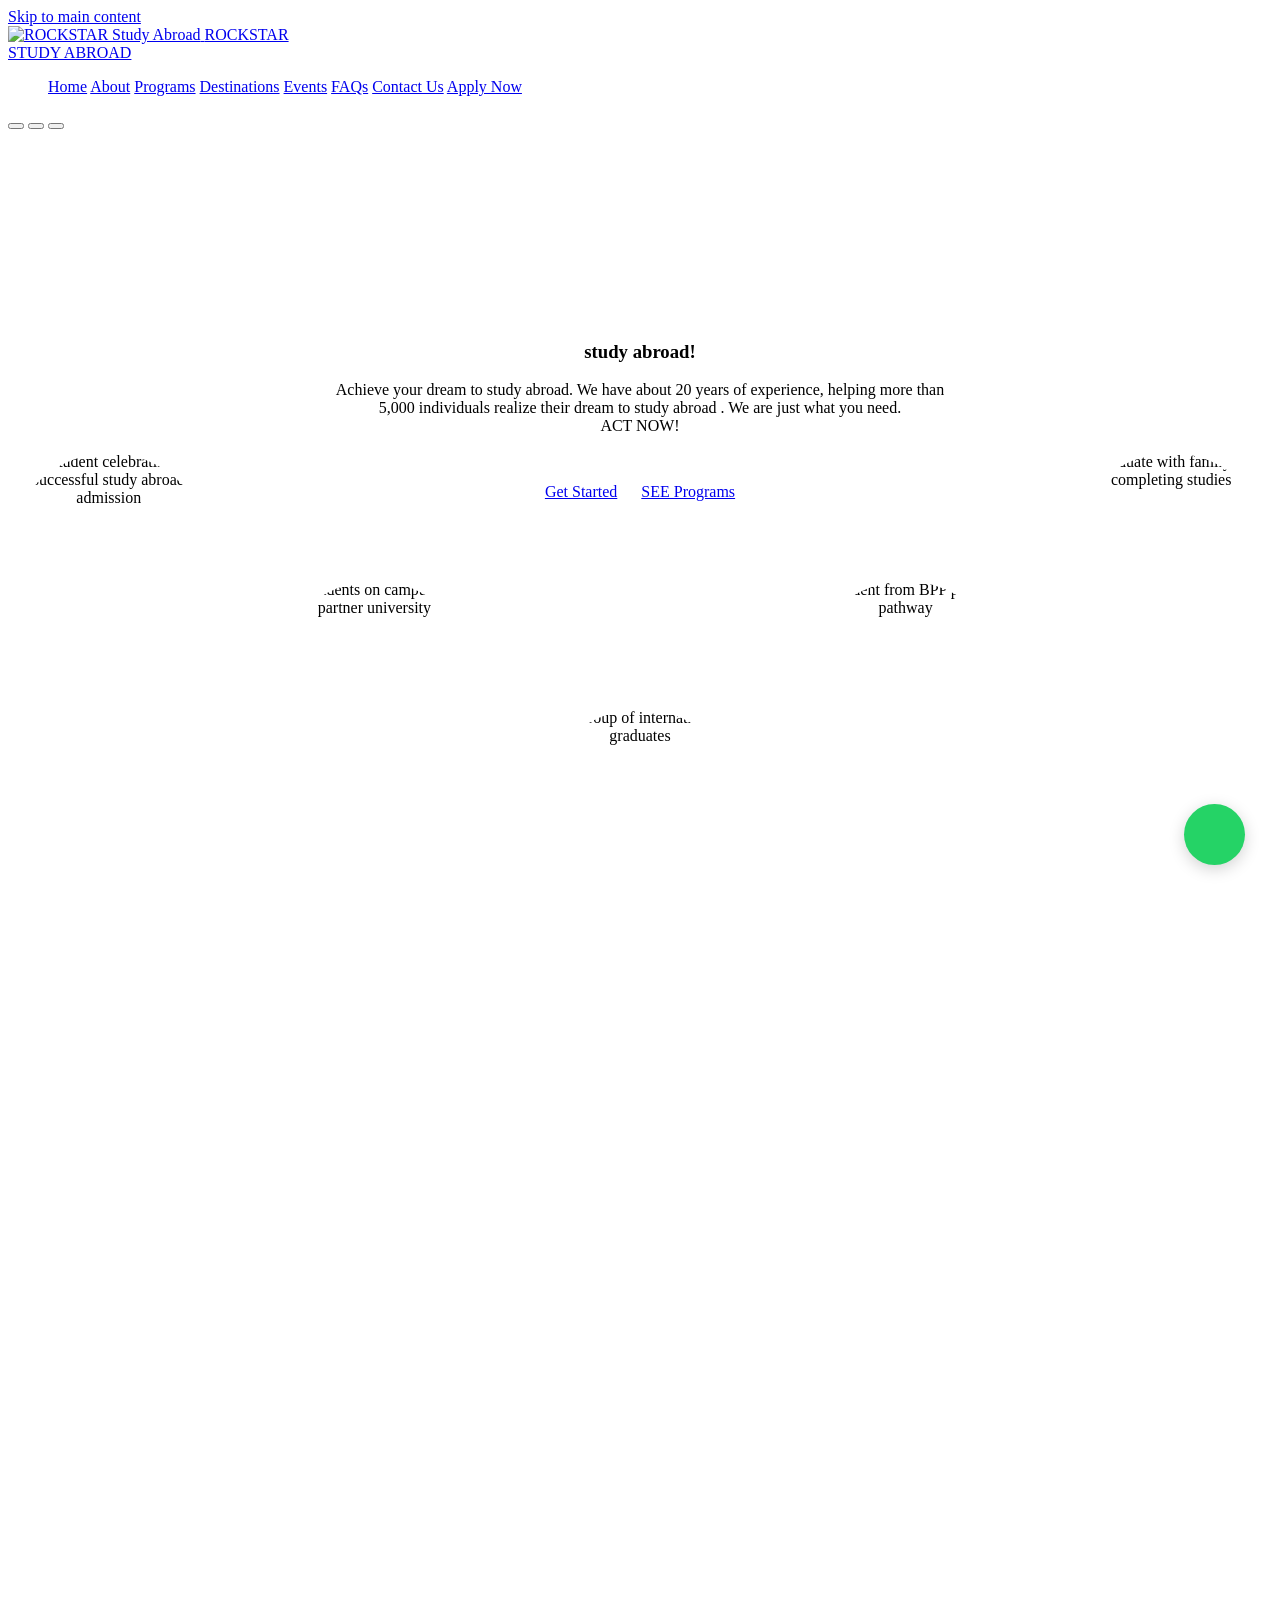
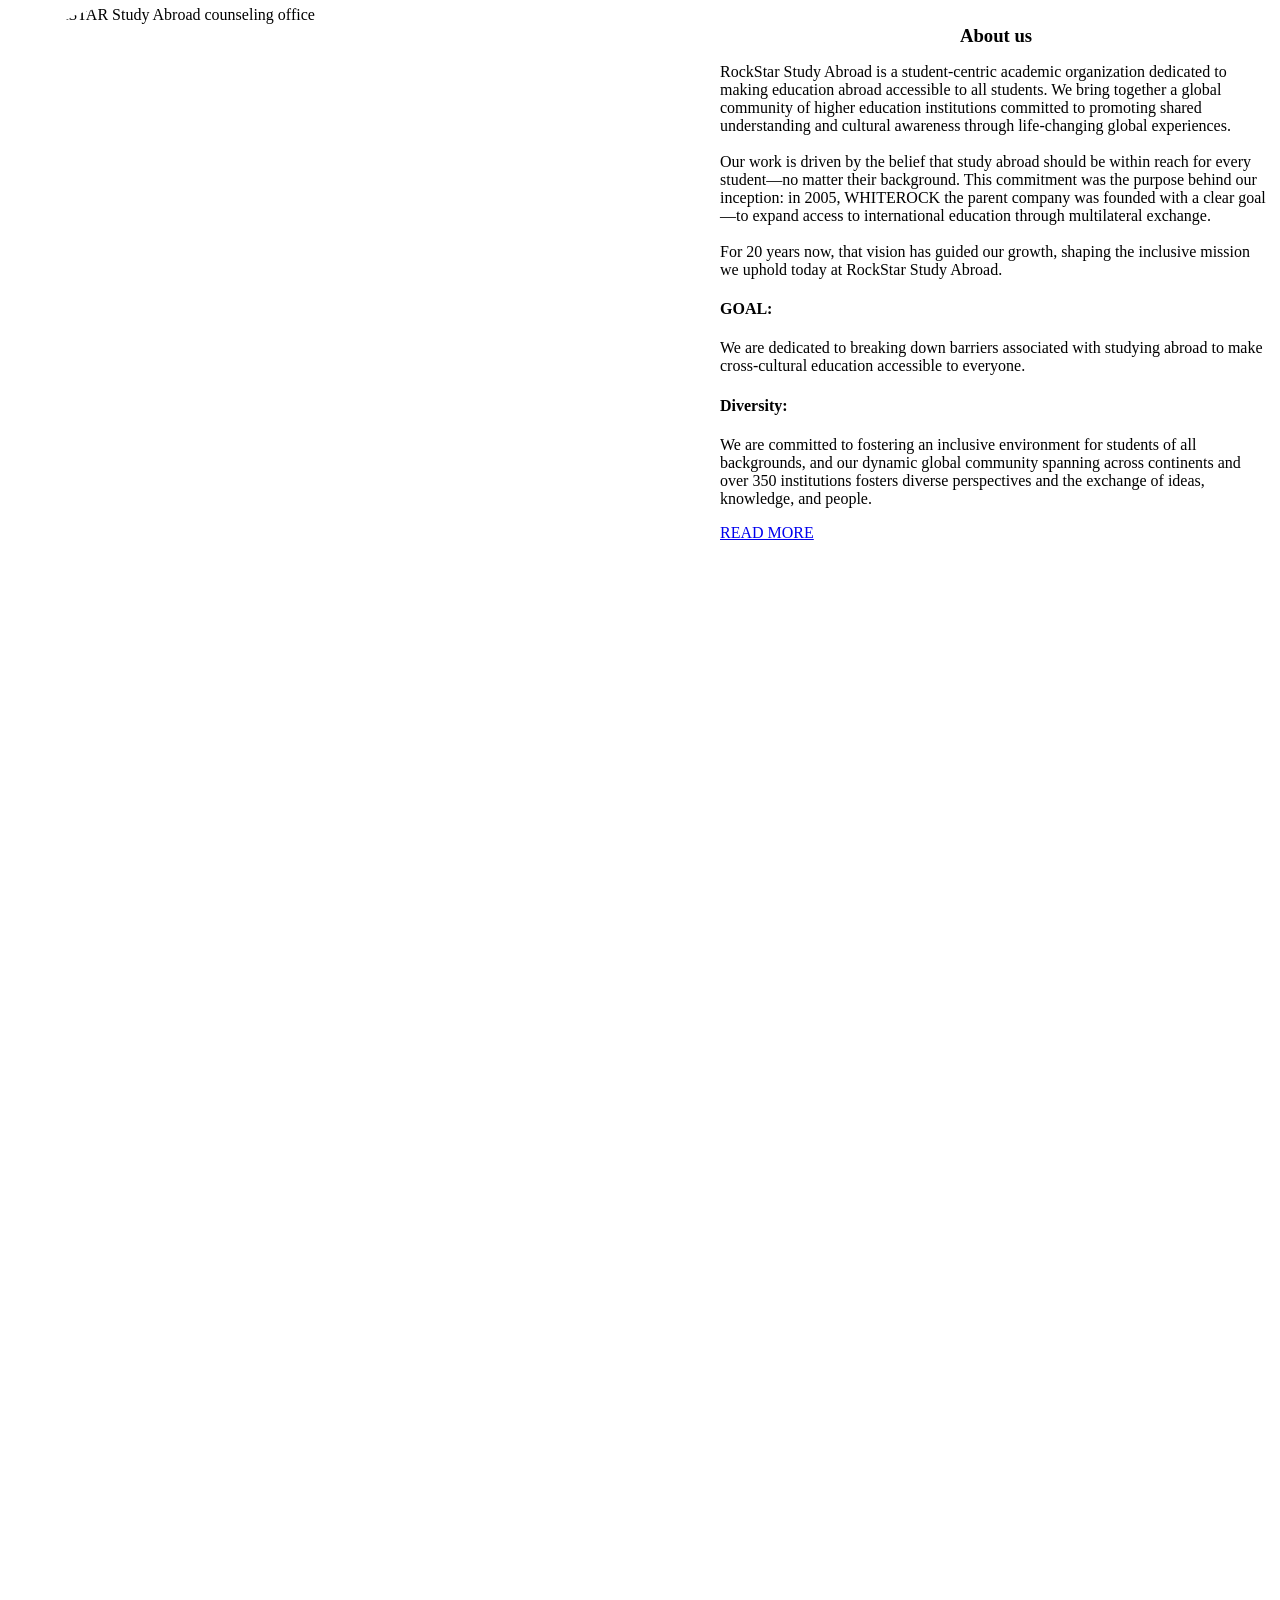
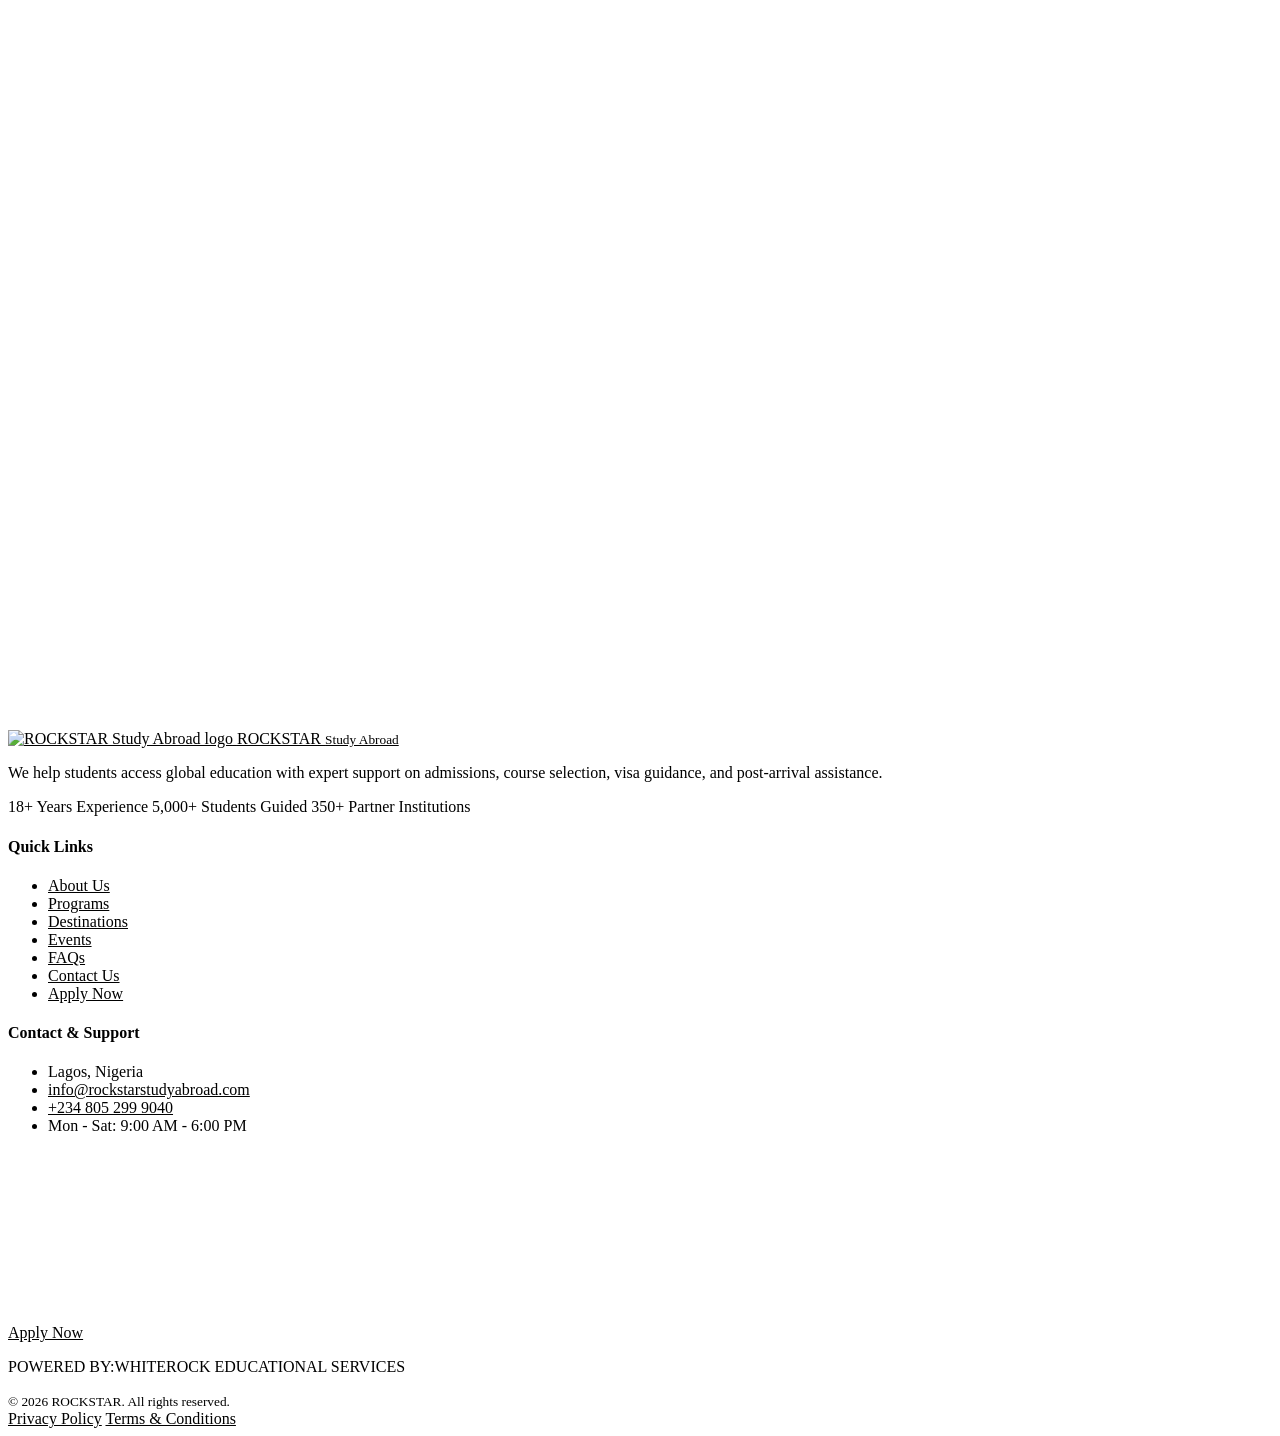
==== commit f0291b78: "58" ====
--- a/index.html
+++ b/index.html
@@ -345,27 +345,51 @@
                <h1>recent reviews</h1>
             </header>
 
-            <div class="reviews-overview" aria-label="Review overview">
-               <div class="reviews-overview__summary">
-                  <span class="reviews-overview__rating">4.9</span>
-                  <div>
-                     <p class="reviews-overview__title">Average client rating</p>
-                     <span class="review__stars" aria-label="4.9 out of 5 stars based on 63 Google reviews">★★★★★</span>
-                     <small>Based on 63 reviews on Google</small>
-                  </div>
+            <div class="reviews-overview" aria-label="Google review overview">
+               <div class="reviews-overview__top">
+                  <div class="reviews-overview__brand" aria-label="Google Reviews">
+                     <span class="google-wordmark">
+                        <span class="google-blue">G</span><span class="google-red">o</span><span class="google-yellow">o</span><span class="google-blue">g</span><span class="google-green">l</span><span class="google-red">e</span>
+                     </span>
+                     <span class="reviews-overview__brand-label">Reviews</span>
+                  </div>
+                  <span class="reviews-overview__badge">Verified profile</span>
                </div>
 
-               <div class="reviews-overview__bars">
-                  <div class="reviews-overview__bar"><span>5</span><div><i style="width: 92%"></i></div></div>
-                  <div class="reviews-overview__bar"><span>4</span><div><i style="width: 84%"></i></div></div>
-                  <div class="reviews-overview__bar"><span>3</span><div><i style="width: 8%"></i></div></div>
-                  <div class="reviews-overview__bar"><span>2</span><div><i style="width: 3%"></i></div></div>
-                  <div class="reviews-overview__bar"><span>1</span><div><i style="width: 0%"></i></div></div>
+               <div class="reviews-overview__content">
+                  <div class="reviews-overview__summary">
+                     <span class="reviews-overview__rating">4.9</span>
+                     <div>
+                        <p class="reviews-overview__title">Average client rating</p>
+                        <span class="review__stars" aria-label="4.9 out of 5 stars based on 63 Google reviews">★★★★★</span>
+                        <small>Based on 63 reviews on Google</small>
+                     </div>
+                  </div>
+
+                  <div class="reviews-overview__bars">
+                     <div class="reviews-overview__bar"><span>5</span><div><i style="width: 92%"></i></div><strong>58</strong></div>
+                     <div class="reviews-overview__bar"><span>4</span><div><i style="width: 6.5%"></i></div><strong>4</strong></div>
+                     <div class="reviews-overview__bar"><span>3</span><div><i style="width: 1.5%"></i></div><strong>1</strong></div>
+                     <div class="reviews-overview__bar"><span>2</span><div><i style="width: 0%"></i></div><strong>0</strong></div>
+                     <div class="reviews-overview__bar"><span>1</span><div><i style="width: 0%"></i></div><strong>0</strong></div>
+                  </div>
                </div>
             </div>
 
             <menu class="swiper-wrapper">
                <article class="swiper-slide">
+                  <div class="review__header">
+                     <div class="reviewer">
+                        <div class="testimonial__client-image">
+                           <img src="images/testimony 001.jpeg" alt="Sarah Ochie" loading="lazy" decoding="async">
+                        </div>
+                        <div class="testimonial__client-info">
+                           <h5>Sarah Ochie</h5>
+                           <small>6 reviews</small>
+                        </div>
+                     </div>
+                     <span class="review__dots" aria-hidden="true">⋮</span>
+                  </div>
                   <div class="review__meta">
                      <span class="review__stars" aria-label="5 out of 5 stars">★★★★★</span>
                      <span class="review__time">2 months ago</span>
@@ -373,18 +397,27 @@
                   <p>
                      Rockstar helped me from course selection to my visa documents. What I appreciated most was the quick follow-up whenever I had questions. I am now in the UK, and the process felt far less stressful than I expected.
                   </p>
-                  <div class="testimonial__client">
-                     <div class="testimonial__client-image">
-                        <img src="images/testimony 001.jpeg" alt="Sarah Ochie" loading="lazy" decoding="async">
+                  <span class="review__source" aria-label="Google Reviews source">
+                     <span class="google-wordmark review__source-wordmark">
+                        <span class="google-blue">G</span><span class="google-red">o</span><span class="google-yellow">o</span><span class="google-blue">g</span><span class="google-green">l</span><span class="google-red">e</span>
+                     </span>
+                     <span class="review__source-label">Reviews</span>
+                  </span>
+               </article>
+
+               <article class="swiper-slide">
+                  <div class="review__header">
+                     <div class="reviewer">
+                        <div class="testimonial__client-image">
+                           <img src="images/testimony 002.jpeg" alt="Ola Ezekial" loading="lazy" decoding="async">
+                        </div>
+                        <div class="testimonial__client-info">
+                           <h5>Ola Ezekial</h5>
+                           <small>4 reviews</small>
+                        </div>
                      </div>
-                     <div class="testimonial__client-info">
-                        <h5>Sarah Ochie</h5>
-                        <small>BPP University student, UK</small>
-                     </div>
-                  </div>
-               </article>
-
-               <article class="swiper-slide">
+                     <span class="review__dots" aria-hidden="true">⋮</span>
+                  </div>
                   <div class="review__meta">
                      <span class="review__stars" aria-label="5 out of 5 stars">★★★★★</span>
                      <span class="review__time">3 months ago</span>
@@ -392,18 +425,27 @@
                   <p>
                      I was confused about deadlines and financial documents at first, but the team explained everything step by step. They kept sending reminders and updates, so I never felt lost during the application process.
                   </p>
-                  <div class="testimonial__client">
-                     <div class="testimonial__client-image">
-                        <img src="images/testimony 002.jpeg" alt="Ola Ezekial" loading="lazy" decoding="async">
+                  <span class="review__source" aria-label="Google Reviews source">
+                     <span class="google-wordmark review__source-wordmark">
+                        <span class="google-blue">G</span><span class="google-red">o</span><span class="google-yellow">o</span><span class="google-blue">g</span><span class="google-green">l</span><span class="google-red">e</span>
+                     </span>
+                     <span class="review__source-label">Reviews</span>
+                  </span>
+               </article>
+
+               <article class="swiper-slide">
+                  <div class="review__header">
+                     <div class="reviewer">
+                        <div class="testimonial__client-image">
+                           <img src="images/testimony005.jpg" alt="Michael Ilohi" loading="lazy" decoding="async">
+                        </div>
+                        <div class="testimonial__client-info">
+                           <h5>Michael Ilohi</h5>
+                           <small>3 reviews</small>
+                        </div>
                      </div>
-                     <div class="testimonial__client-info">
-                        <h5>Ola Ezekial</h5>
-                        <small>Student applicant, UK</small>
-                     </div>
-                  </div>
-               </article>
-
-               <article class="swiper-slide">
+                     <span class="review__dots" aria-hidden="true">⋮</span>
+                  </div>
                   <div class="review__meta">
                      <span class="review__stars" aria-label="5 out of 5 stars">★★★★★</span>
                      <span class="review__time">1 month ago</span>
@@ -411,18 +453,27 @@
                   <p>
                      Moving to Germany felt overwhelming at first, especially accommodation and settling in. Rockstar connected me with other students and shared practical advice that made my first few weeks much easier.
                   </p>
-                  <div class="testimonial__client">
-                     <div class="testimonial__client-image">
-                        <img src="images/testimony005.jpg" alt="Michael Ilohi" loading="lazy" decoding="async">
+                  <span class="review__source" aria-label="Google Reviews source">
+                     <span class="google-wordmark review__source-wordmark">
+                        <span class="google-blue">G</span><span class="google-red">o</span><span class="google-yellow">o</span><span class="google-blue">g</span><span class="google-green">l</span><span class="google-red">e</span>
+                     </span>
+                     <span class="review__source-label">Reviews</span>
+                  </span>
+               </article>
+
+               <article class="swiper-slide">
+                  <div class="review__header">
+                     <div class="reviewer">
+                        <div class="testimonial__client-image">
+                           <img src="./images/testimony009.jpg" alt="Haruna" loading="lazy" decoding="async">
+                        </div>
+                        <div class="testimonial__client-info">
+                           <h5>Haruna</h5>
+                           <small>2 reviews</small>
+                        </div>
                      </div>
-                     <div class="testimonial__client-info">
-                        <h5>Michael Ilohi</h5>
-                        <small>Engineering student, Germany</small>
-                     </div>
-                  </div>
-               </article>
-
-               <article class="swiper-slide">
+                     <span class="review__dots" aria-hidden="true">⋮</span>
+                  </div>
                   <div class="review__meta">
                      <span class="review__stars" aria-label="5 out of 5 stars">★★★★★</span>
                      <span class="review__time">4 months ago</span>
@@ -430,18 +481,27 @@
                   <p>
                      I liked that the team was honest about my options instead of rushing me into a decision. They helped me prepare for interviews, checked my documents properly, and stayed available until I travelled.
                   </p>
-                  <div class="testimonial__client">
-                     <div class="testimonial__client-image">
-                        <img src="./images/testimony009.jpg" alt="Haruna" loading="lazy" decoding="async">
+                  <span class="review__source" aria-label="Google Reviews source">
+                     <span class="google-wordmark review__source-wordmark">
+                        <span class="google-blue">G</span><span class="google-red">o</span><span class="google-yellow">o</span><span class="google-blue">g</span><span class="google-green">l</span><span class="google-red">e</span>
+                     </span>
+                     <span class="review__source-label">Reviews</span>
+                  </span>
+               </article>
+
+               <article class="swiper-slide">
+                  <div class="review__header">
+                     <div class="reviewer">
+                        <div class="testimonial__client-image">
+                           <img src="images/testimony007.jpeg" alt="Laila Mustapha" loading="lazy" decoding="async">
+                        </div>
+                        <div class="testimonial__client-info">
+                           <h5>Laila Mustapha</h5>
+                           <small>5 reviews</small>
+                        </div>
                      </div>
-                     <div class="testimonial__client-info">
-                        <h5>Haruna</h5>
-                        <small>Postgraduate student, UK</small>
-                     </div>
-                  </div>
-               </article>
-
-               <article class="swiper-slide">
+                     <span class="review__dots" aria-hidden="true">⋮</span>
+                  </div>
                   <div class="review__meta">
                      <span class="review__stars" aria-label="5 out of 5 stars">★★★★★</span>
                      <span class="review__time">5 months ago</span>
@@ -449,18 +509,27 @@
                   <p>
                      As a parent, I wanted regular updates and clear communication. The team was patient with my questions and supported my daughter throughout the admission process, which gave us real peace of mind.
                   </p>
-                  <div class="testimonial__client">
-                     <div class="testimonial__client-image">
-                        <img src="images/testimony007.jpeg" alt="Laila Mustapha" loading="lazy" decoding="async">
+                  <span class="review__source" aria-label="Google Reviews source">
+                     <span class="google-wordmark review__source-wordmark">
+                        <span class="google-blue">G</span><span class="google-red">o</span><span class="google-yellow">o</span><span class="google-blue">g</span><span class="google-green">l</span><span class="google-red">e</span>
+                     </span>
+                     <span class="review__source-label">Reviews</span>
+                  </span>
+               </article>
+
+               <article class="swiper-slide">
+                  <div class="review__header">
+                     <div class="reviewer">
+                        <div class="testimonial__client-image">
+                           <img src="images/testimony006.jpeg" alt="Precious Amadi" loading="lazy" decoding="async">
+                        </div>
+                        <div class="testimonial__client-info">
+                           <h5>Precious Amadi</h5>
+                           <small>3 reviews</small>
+                        </div>
                      </div>
-                     <div class="testimonial__client-info">
-                        <h5>Laila Mustapha</h5>
-                        <small>Parent review, UK placement</small>
-                     </div>
-                  </div>
-               </article>
-
-               <article class="swiper-slide">
+                     <span class="review__dots" aria-hidden="true">⋮</span>
+                  </div>
                   <div class="review__meta">
                      <span class="review__stars" aria-label="5 out of 5 stars">★★★★★</span>
                      <span class="review__time">6 months ago</span>
@@ -468,15 +537,12 @@
                   <p>
                      I had almost given up on studying in Finland because the process looked too complicated. Rockstar made it manageable, explained each stage clearly, and kept me informed until I resumed.
                   </p>
-                  <div class="testimonial__client">
-                     <div class="testimonial__client-image">
-                        <img src="images/testimony006.jpeg" alt="Precious Amadi" loading="lazy" decoding="async">
-                     </div>
-                     <div class="testimonial__client-info">
-                        <h5>Precious Amadi</h5>
-                        <small>Student in Finland</small>
-                     </div>
-                  </div>
+                  <span class="review__source" aria-label="Google Reviews source">
+                     <span class="google-wordmark review__source-wordmark">
+                        <span class="google-blue">G</span><span class="google-red">o</span><span class="google-yellow">o</span><span class="google-blue">g</span><span class="google-green">l</span><span class="google-red">e</span>
+                     </span>
+                     <span class="review__source-label">Reviews</span>
+                  </span>
                </article>
             </menu>
             <div class="swiper-pagination"></div>
--- a/index.css
+++ b/index.css
@@ -447,16 +447,53 @@
    background: var(--color-gray-0);
 }
 .reviews-overview{
-   display: grid;
-   grid-template-columns: 1.1fr 1fr;
-   gap: 2rem;
-   align-items: center;
    margin-top: 3rem;
    padding: 1.5rem 2rem;
    background: #fff;
-   border: 1px solid var(--color-gray-100);
+   border: 1px solid #e5e7eb;
    border-radius: var(--radius-6);
    box-shadow: 0 0.7rem 1.8rem rgba(0, 0, 0, 0.05);
+}
+.reviews-overview__top{
+   display: flex;
+   align-items: center;
+   justify-content: space-between;
+   gap: 1rem;
+   padding-bottom: 1rem;
+   margin-bottom: 1.25rem;
+   border-bottom: 1px solid var(--color-gray-100);
+}
+.reviews-overview__brand{
+   display: flex;
+   align-items: center;
+   gap: 0.5rem;
+}
+.google-wordmark{
+   font-size: 1.15rem;
+   font-weight: 700;
+   letter-spacing: -0.03em;
+}
+.google-blue{ color: #4285f4; }
+.google-red{ color: #ea4335; }
+.google-yellow{ color: #fbbc05; }
+.google-green{ color: #34a853; }
+.reviews-overview__brand-label{
+   font-size: 0.95rem;
+   color: var(--color-gray-500);
+}
+.reviews-overview__badge{
+   padding: 0.35rem 0.7rem;
+   border-radius: 999px;
+   background: #eef7ee;
+   color: #1e8e3e;
+   font-size: 0.82rem;
+   font-weight: 600;
+}
+.reviews-overview__content{
+   display: grid;
+   grid-template-columns: 1.1fr 1fr;
+   gap: 2rem;
+   align-items: center;
 }
 .reviews-overview__summary{
    display: flex;
@@ -484,7 +521,7 @@
 }
 .reviews-overview__bar{
    display: grid;
-   grid-template-columns: 1.2rem 1fr;
+   grid-template-columns: 1.2rem 1fr 2rem;
    gap: 0.75rem;
    align-items: center;
    font-size: 0.9rem;
@@ -499,8 +536,13 @@
 .reviews-overview__bar i{
    display: block;
    height: 100%;
-   background: linear-gradient(90deg, #fbbc04, #ea4335);
+   background: #fbbc04;
    border-radius: 999px;
+}
+.reviews-overview__bar strong{
+   font-size: 0.85rem;
+   color: var(--color-gray-700);
+   text-align: right;
 }
 .swiper-wrapper{
    margin-top: 2rem;
@@ -516,14 +558,28 @@
 .swiper-slide:hover{
    box-shadow: 0 0.4rem 1rem rgba(0, 0, 0, 0.04);
 }
-.review__meta{
+.review__header{
    display: flex;
    align-items: center;
    justify-content: space-between;
    gap: 1rem;
+   margin-bottom: 0.75rem;
+}
+.reviewer{
+   display: flex;
+   gap: 0.85rem;
+   align-items: center;
+}
+.review__dots{
+   font-size: 1.2rem;
+   color: var(--color-gray-400);
+   line-height: 1;
+}
+.review__meta{
+   display: flex;
+   align-items: center;
+   gap: 0.85rem;
    margin-bottom: 1rem;
-   padding-bottom: 0.8rem;
-   border-bottom: 1px solid var(--color-gray-100);
 }
 .review__stars{
    color: #fbbc04;
@@ -537,20 +593,39 @@
 .swiper-slide p{
    line-height: 1.7;
 }
-.testimonial__client{
-   display: flex;
-   gap: 1.5rem;
-   align-items: center;
-   margin-top: 1.5rem;
+.review__source{
+   display: inline-flex;
+   align-items: center;
+   gap: 0.45rem;
+   margin-top: 1rem;
+   padding: 0.38rem 0.7rem;
+   border-radius: 999px;
+   background: #f8f9fa;
+   border: 1px solid #e5e7eb;
+   color: var(--color-gray-500);
+   font-size: 0.82rem;
+   font-weight: 500;
+}
+.review__source-wordmark{
+   font-size: 0.9rem;
+   line-height: 1;
+}
+.review__source-label{
+   color: #5f6368;
+   font-weight: 600;
 }
 .testimonial__client-image{
    width: 3rem;
    aspect-ratio: 1/1;
-   border-radius: var(--radius-3);
+   border-radius: 50%;
    overflow: hidden;
+   flex-shrink: 0;
 }
 .testimonial__client-info h5{
-   margin-bottom: 0.2rem;
+   margin-bottom: 0.15rem;
+}
+.testimonial__client-info small{
+   color: var(--color-gray-400);
 }
 
 
@@ -736,8 +811,15 @@
       font-size: 2rem;
    }
    .reviews-overview {
+      padding: 1.25rem;
+   }
+   .reviews-overview__top,
+   .reviews-overview__content {
       grid-template-columns: 1fr;
-      padding: 1.25rem;
+      display: grid;
+   }
+   .reviews-overview__top {
+      gap: 0.75rem;
    }
    .reviews-overview__summary {
       align-items: flex-start;
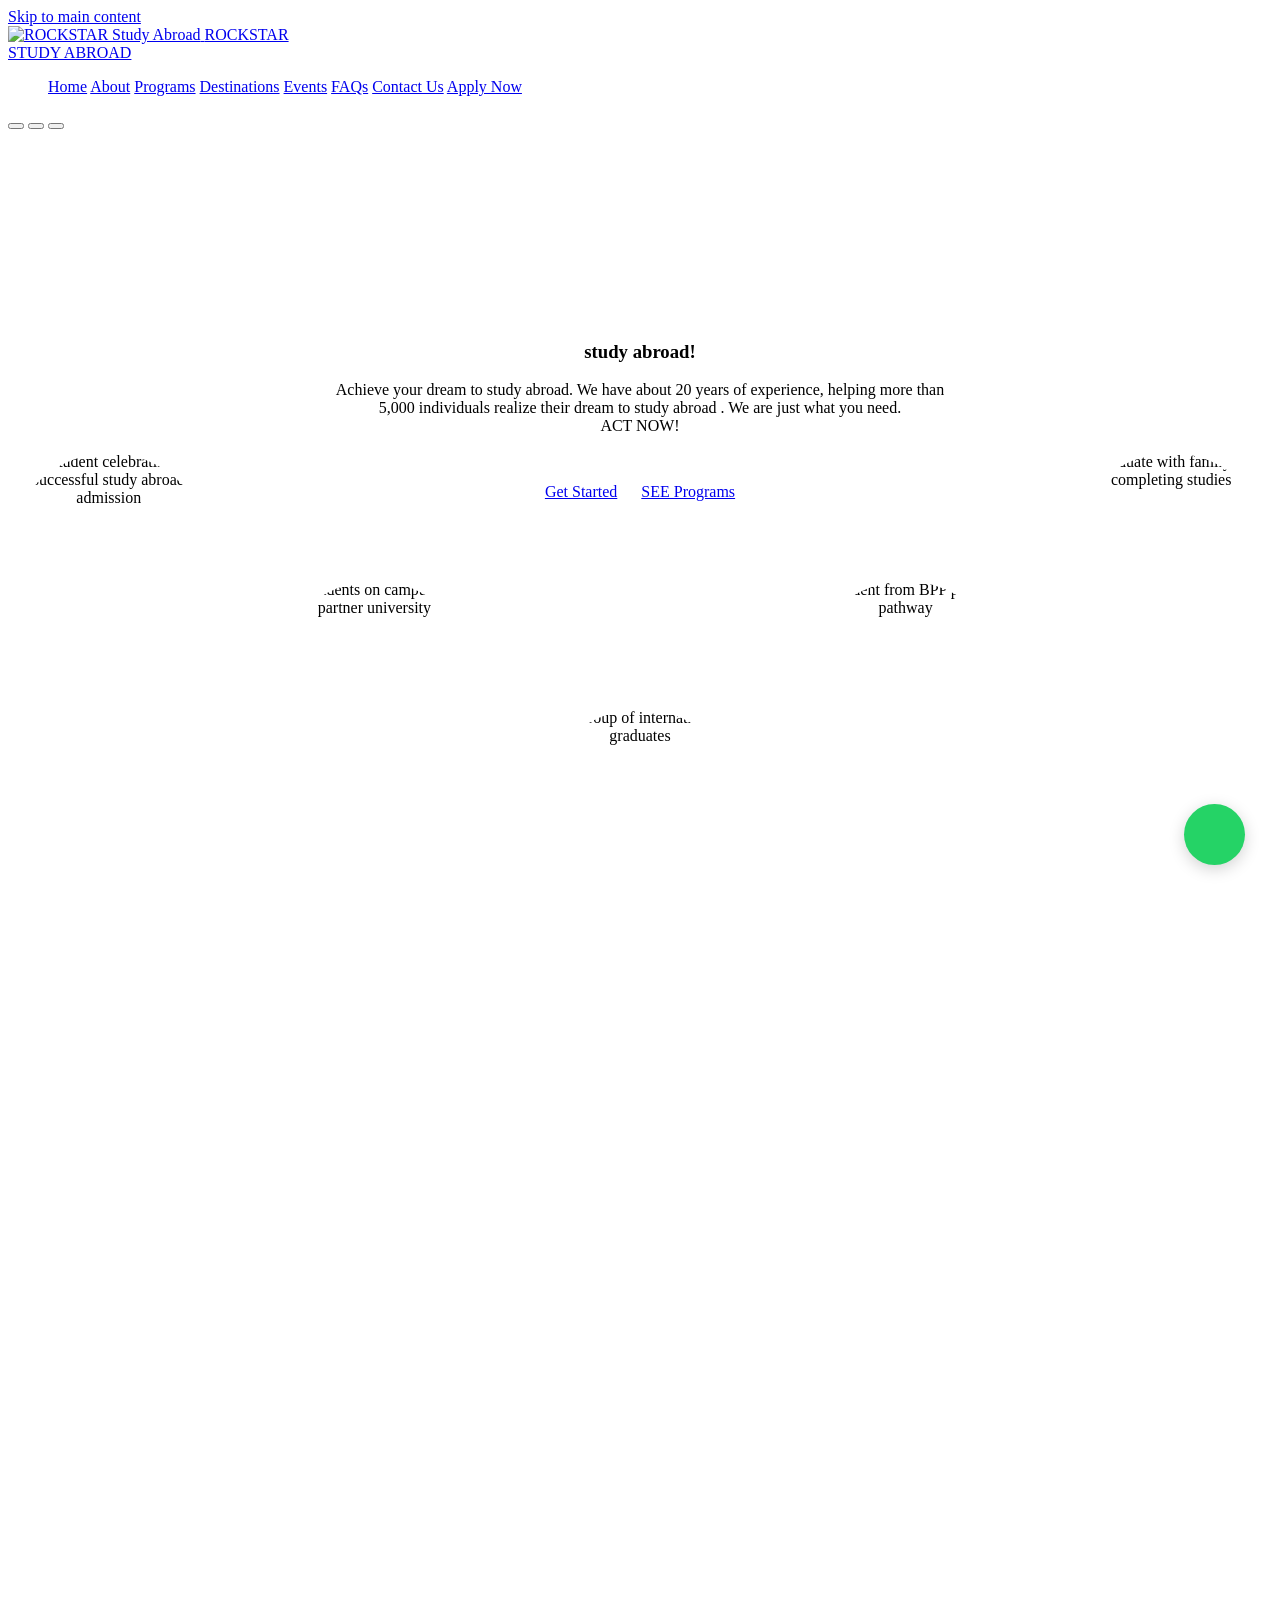
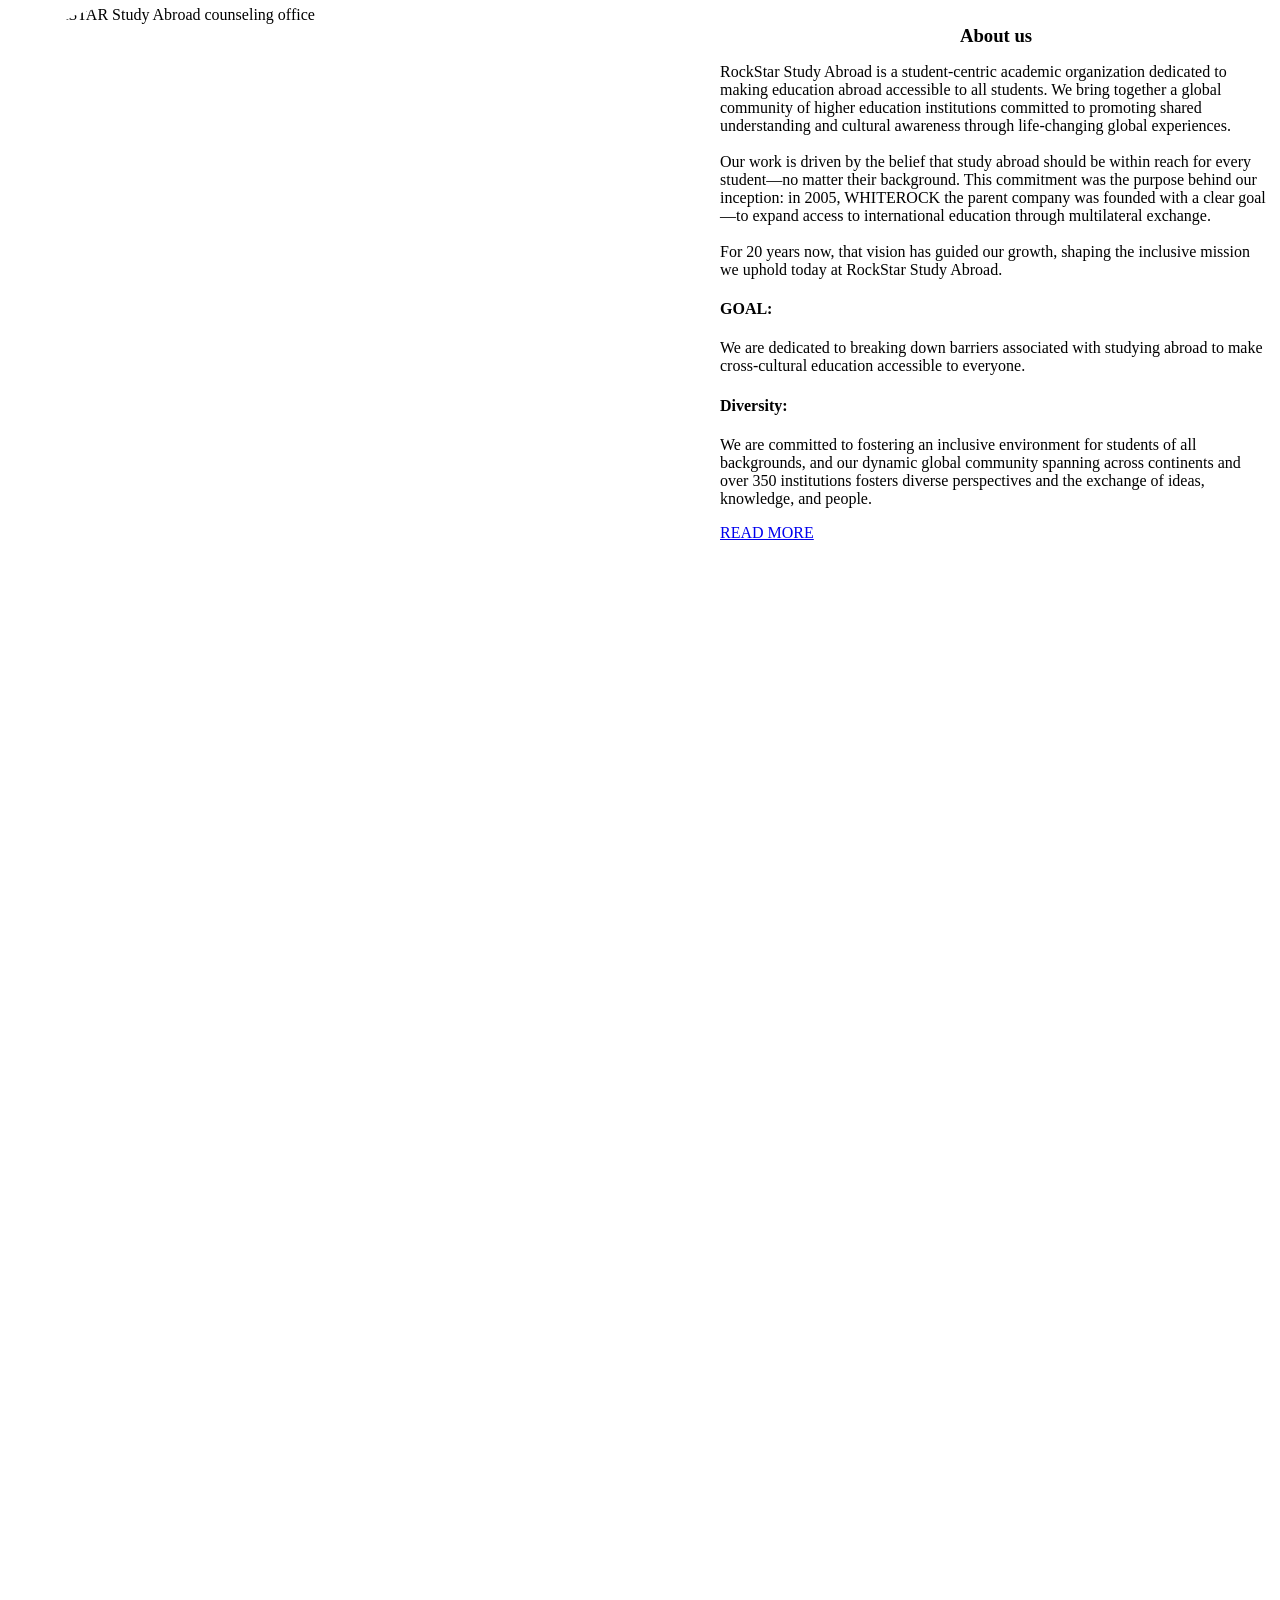
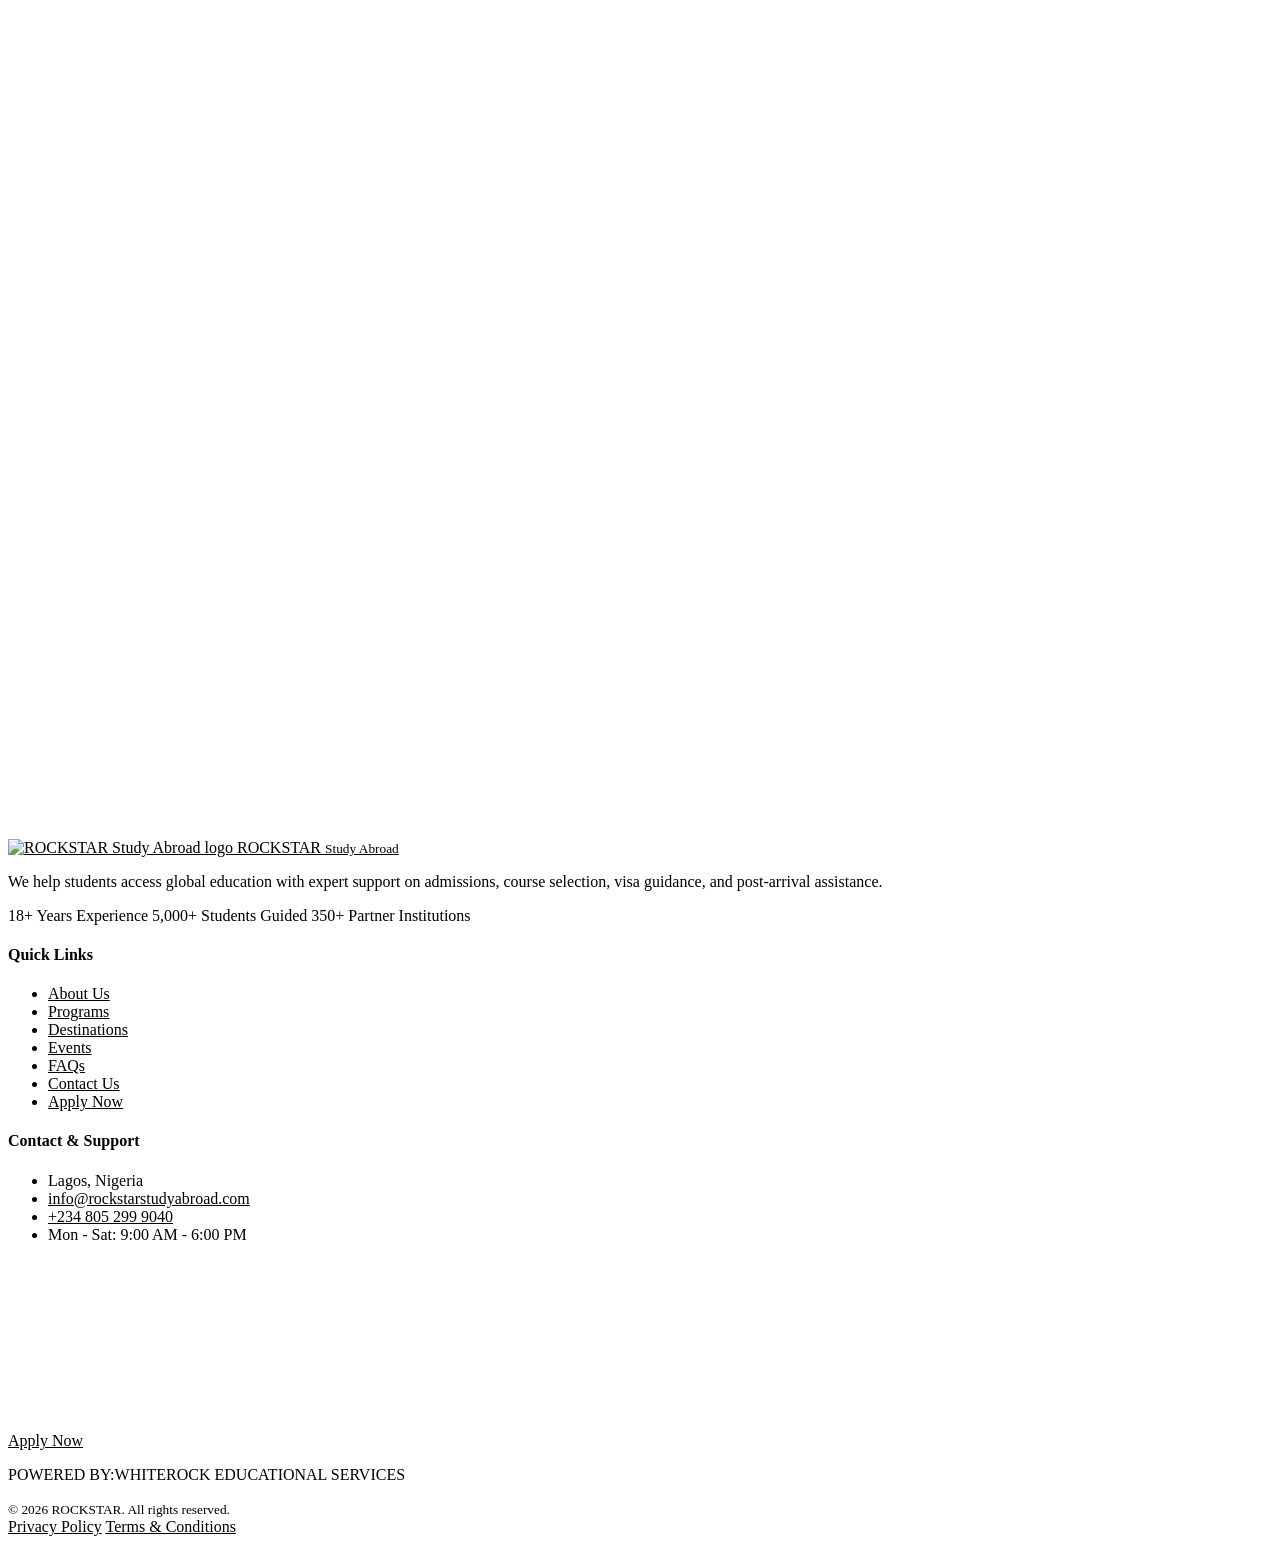
==== commit fd78db63: "enhance testimonials section with improved layout, styling, and accessibility features" ====
--- a/index.html
+++ b/index.html
@@ -36,8 +36,8 @@
    <link rel="stylesheet" href="https://cdn.jsdelivr.net/npm/swiper@11/swiper-bundle.min.css" />
 
    <!--css style-->
-   <link rel="stylesheet" href="style.css">
-   <link rel="stylesheet" href="index.css">
+   <link rel="stylesheet" href="style.css?v=20260406">
+   <link rel="stylesheet" href="index.css?v=20260406">
   
    
 
@@ -339,7 +339,7 @@
  <!--=========== testimony SECECTION =============-->
 
       <section class="testimonials">
-         <div class="container swiper mySwiper ">
+         <div class="container">
             <header class="section__header">
                <h4>real feedback from students & parents</h4>
                <h1>recent reviews</h1>
@@ -348,35 +348,49 @@
             <div class="reviews-overview" aria-label="Google review overview">
                <div class="reviews-overview__top">
                   <div class="reviews-overview__brand" aria-label="Google Reviews">
-                     <span class="google-wordmark">
-                        <span class="google-blue">G</span><span class="google-red">o</span><span class="google-yellow">o</span><span class="google-blue">g</span><span class="google-green">l</span><span class="google-red">e</span>
-                     </span>
-                     <span class="reviews-overview__brand-label">Reviews</span>
-                  </div>
-                  <span class="reviews-overview__badge">Verified profile</span>
+                     <span class="google-icon" aria-hidden="true">G</span>
+                     <div>
+                        <span class="google-wordmark">
+                           <span class="google-blue">G</span><span class="google-red">o</span><span class="google-yellow">o</span><span class="google-blue">g</span><span class="google-green">l</span><span class="google-red">e</span>
+                        </span>
+                        <span class="reviews-overview__brand-label">Reviews</span>
+                     </div>
+                  </div>
+                  <span class="reviews-overview__badge">Verified business profile</span>
                </div>
 
                <div class="reviews-overview__content">
-                  <div class="reviews-overview__summary">
-                     <span class="reviews-overview__rating">4.9</span>
-                     <div>
-                        <p class="reviews-overview__title">Average client rating</p>
-                        <span class="review__stars" aria-label="4.9 out of 5 stars based on 63 Google reviews">★★★★★</span>
-                        <small>Based on 63 reviews on Google</small>
-                     </div>
-                  </div>
-
-                  <div class="reviews-overview__bars">
-                     <div class="reviews-overview__bar"><span>5</span><div><i style="width: 92%"></i></div><strong>58</strong></div>
-                     <div class="reviews-overview__bar"><span>4</span><div><i style="width: 6.5%"></i></div><strong>4</strong></div>
-                     <div class="reviews-overview__bar"><span>3</span><div><i style="width: 1.5%"></i></div><strong>1</strong></div>
-                     <div class="reviews-overview__bar"><span>2</span><div><i style="width: 0%"></i></div><strong>0</strong></div>
-                     <div class="reviews-overview__bar"><span>1</span><div><i style="width: 0%"></i></div><strong>0</strong></div>
+                  <div class="reviews-overview__summary-card">
+                     <span class="reviews-overview__eyebrow">Google rating</span>
+                     <div class="reviews-overview__summary">
+                        <span class="reviews-overview__rating">4.9</span>
+                        <div>
+                           <p class="reviews-overview__title">Average client rating</p>
+                           <span class="review__stars" aria-label="4.9 out of 5 stars based on 63 Google reviews">★★★★★</span>
+                           <small>Based on 63 reviews on Google</small>
+                        </div>
+                     </div>
+                     <p class="reviews-overview__caption">Trusted by students and parents for admission guidance, visa support, and relocation help.</p>
+                  </div>
+
+                  <div class="reviews-overview__breakdown">
+                     <div class="reviews-overview__breakdown-head">
+                        <strong>Rating breakdown</strong>
+                        <span>63 total reviews</span>
+                     </div>
+                     <div class="reviews-overview__bars">
+                        <div class="reviews-overview__bar"><span>5</span><div><i style="width: 92%"></i></div><strong>58</strong></div>
+                        <div class="reviews-overview__bar"><span>4</span><div><i style="width: 6.5%"></i></div><strong>4</strong></div>
+                        <div class="reviews-overview__bar"><span>3</span><div><i style="width: 1.5%"></i></div><strong>1</strong></div>
+                        <div class="reviews-overview__bar"><span>2</span><div><i style="width: 0%"></i></div><strong>0</strong></div>
+                        <div class="reviews-overview__bar"><span>1</span><div><i style="width: 0%"></i></div><strong>0</strong></div>
+                     </div>
                   </div>
                </div>
             </div>
 
-            <menu class="swiper-wrapper">
+            <div class="swiper mySwiper">
+               <div class="swiper-wrapper">
                <article class="swiper-slide">
                   <div class="review__header">
                      <div class="reviewer">
@@ -544,8 +558,9 @@
                      <span class="review__source-label">Reviews</span>
                   </span>
                </article>
-            </menu>
-            <div class="swiper-pagination"></div>
+               </div>
+               <div class="swiper-pagination"></div>
+            </div>
 
          </div>
       </section>
@@ -622,8 +637,8 @@
          </div>
       </footer>
    
-   <script defer src="./main.js"></script>
-   <script defer src="./index.js"></script>
+   <script defer src="./main.js?v=20260406"></script>
+   <script defer src="./index.js?v=20260406"></script>
    <!-- Floating WhatsApp Button -->
    <a href="https://wa.me/2348052999040?text=Hello%20Rockstar%20Study%20Abroad%2C%20I%20would%20like%20to%20make%20an%20enquiry." class="whatsapp-float" target="_blank" rel="noopener noreferrer" aria-label="Chat on WhatsApp">
       <i class="uil uil-whatsapp"></i>
--- a/index.css
+++ b/index.css
@@ -448,11 +448,11 @@
 }
 .reviews-overview{
    margin-top: 3rem;
-   padding: 1.5rem 2rem;
-   background: #fff;
+   padding: 1.6rem 1.8rem;
+   background: linear-gradient(135deg, #ffffff 0%, #fafcff 100%);
    border: 1px solid #e5e7eb;
-   border-radius: var(--radius-6);
-   box-shadow: 0 0.7rem 1.8rem rgba(0, 0, 0, 0.05);
+   border-radius: 1.5rem;
+   box-shadow: 0 1rem 2.2rem rgba(15, 23, 42, 0.06);
 }
 .reviews-overview__top{
    display: flex;
@@ -466,9 +466,21 @@
 .reviews-overview__brand{
    display: flex;
    align-items: center;
-   gap: 0.5rem;
+   gap: 0.75rem;
+}
+.google-icon{
+   width: 2.25rem;
+   height: 2.25rem;
+   border-radius: 50%;
+   display: grid;
+   place-items: center;
+   background: conic-gradient(#4285f4 0 25%, #ea4335 25% 50%, #fbbc05 50% 75%, #34a853 75% 100%);
+   color: #fff;
+   font-weight: 700;
+   font-size: 1rem;
 }
 .google-wordmark{
+   display: block;
    font-size: 1.15rem;
    font-weight: 700;
    letter-spacing: -0.03em;
@@ -478,22 +490,40 @@
 .google-yellow{ color: #fbbc05; }
 .google-green{ color: #34a853; }
 .reviews-overview__brand-label{
-   font-size: 0.95rem;
+   display: block;
+   font-size: 0.88rem;
    color: var(--color-gray-500);
 }
 .reviews-overview__badge{
-   padding: 0.35rem 0.7rem;
+   padding: 0.4rem 0.8rem;
    border-radius: 999px;
    background: #eef7ee;
    color: #1e8e3e;
    font-size: 0.82rem;
    font-weight: 600;
+   white-space: nowrap;
 }
 .reviews-overview__content{
    display: grid;
-   grid-template-columns: 1.1fr 1fr;
-   gap: 2rem;
-   align-items: center;
+   grid-template-columns: 1.05fr 1fr;
+   gap: 1.5rem;
+   align-items: stretch;
+}
+.reviews-overview__summary-card,
+.reviews-overview__breakdown{
+   border: 1px solid #eef2f7;
+   border-radius: 1.1rem;
+   background: #fff;
+   padding: 1.15rem;
+}
+.reviews-overview__eyebrow{
+   display: inline-block;
+   margin-bottom: 0.85rem;
+   font-size: 0.8rem;
+   font-weight: 700;
+   letter-spacing: 0.08em;
+   text-transform: uppercase;
+   color: #5f6368;
 }
 .reviews-overview__summary{
    display: flex;
@@ -501,19 +531,36 @@
    align-items: center;
 }
 .reviews-overview__rating{
-   font-size: 3rem;
+   font-size: 3.2rem;
    font-weight: 700;
    line-height: 1;
    color: var(--color-gray-900);
 }
 .reviews-overview__title{
-   margin-bottom: 0.3rem;
+   margin-bottom: 0.25rem;
    font-weight: 600;
 }
 .reviews-overview__summary small{
    display: block;
    margin-top: 0.35rem;
    color: var(--color-gray-400);
+}
+.reviews-overview__caption{
+   margin-top: 0.9rem;
+   color: var(--color-gray-500);
+   line-height: 1.6;
+}
+.reviews-overview__breakdown-head{
+   display: flex;
+   align-items: center;
+   justify-content: space-between;
+   gap: 1rem;
+   margin-bottom: 0.8rem;
+   color: var(--color-gray-500);
+   font-size: 0.9rem;
+}
+.reviews-overview__breakdown-head strong{
+   color: var(--color-gray-900);
 }
 .reviews-overview__bars{
    display: grid;
@@ -536,7 +583,7 @@
 .reviews-overview__bar i{
    display: block;
    height: 100%;
-   background: #fbbc04;
+   background: linear-gradient(90deg, #fbbc04, #f29900);
    border-radius: 999px;
 }
 .reviews-overview__bar strong{
@@ -544,8 +591,11 @@
    color: var(--color-gray-700);
    text-align: right;
 }
+.mySwiper{
+   margin-top: 2rem;
+}
 .swiper-wrapper{
-   margin-top: 2rem;
+   margin-top: 0;
    padding-bottom: 5rem;
 }
 .swiper-slide{
@@ -811,7 +861,7 @@
       font-size: 2rem;
    }
    .reviews-overview {
-      padding: 1.25rem;
+      padding: 1.2rem;
    }
    .reviews-overview__top,
    .reviews-overview__content {
@@ -821,7 +871,14 @@
    .reviews-overview__top {
       gap: 0.75rem;
    }
+   .reviews-overview__badge {
+      justify-self: start;
+   }
    .reviews-overview__summary {
+      align-items: flex-start;
+   }
+   .reviews-overview__breakdown-head {
+      flex-direction: column;
       align-items: flex-start;
    }
    .testimonials .swiper-slide {
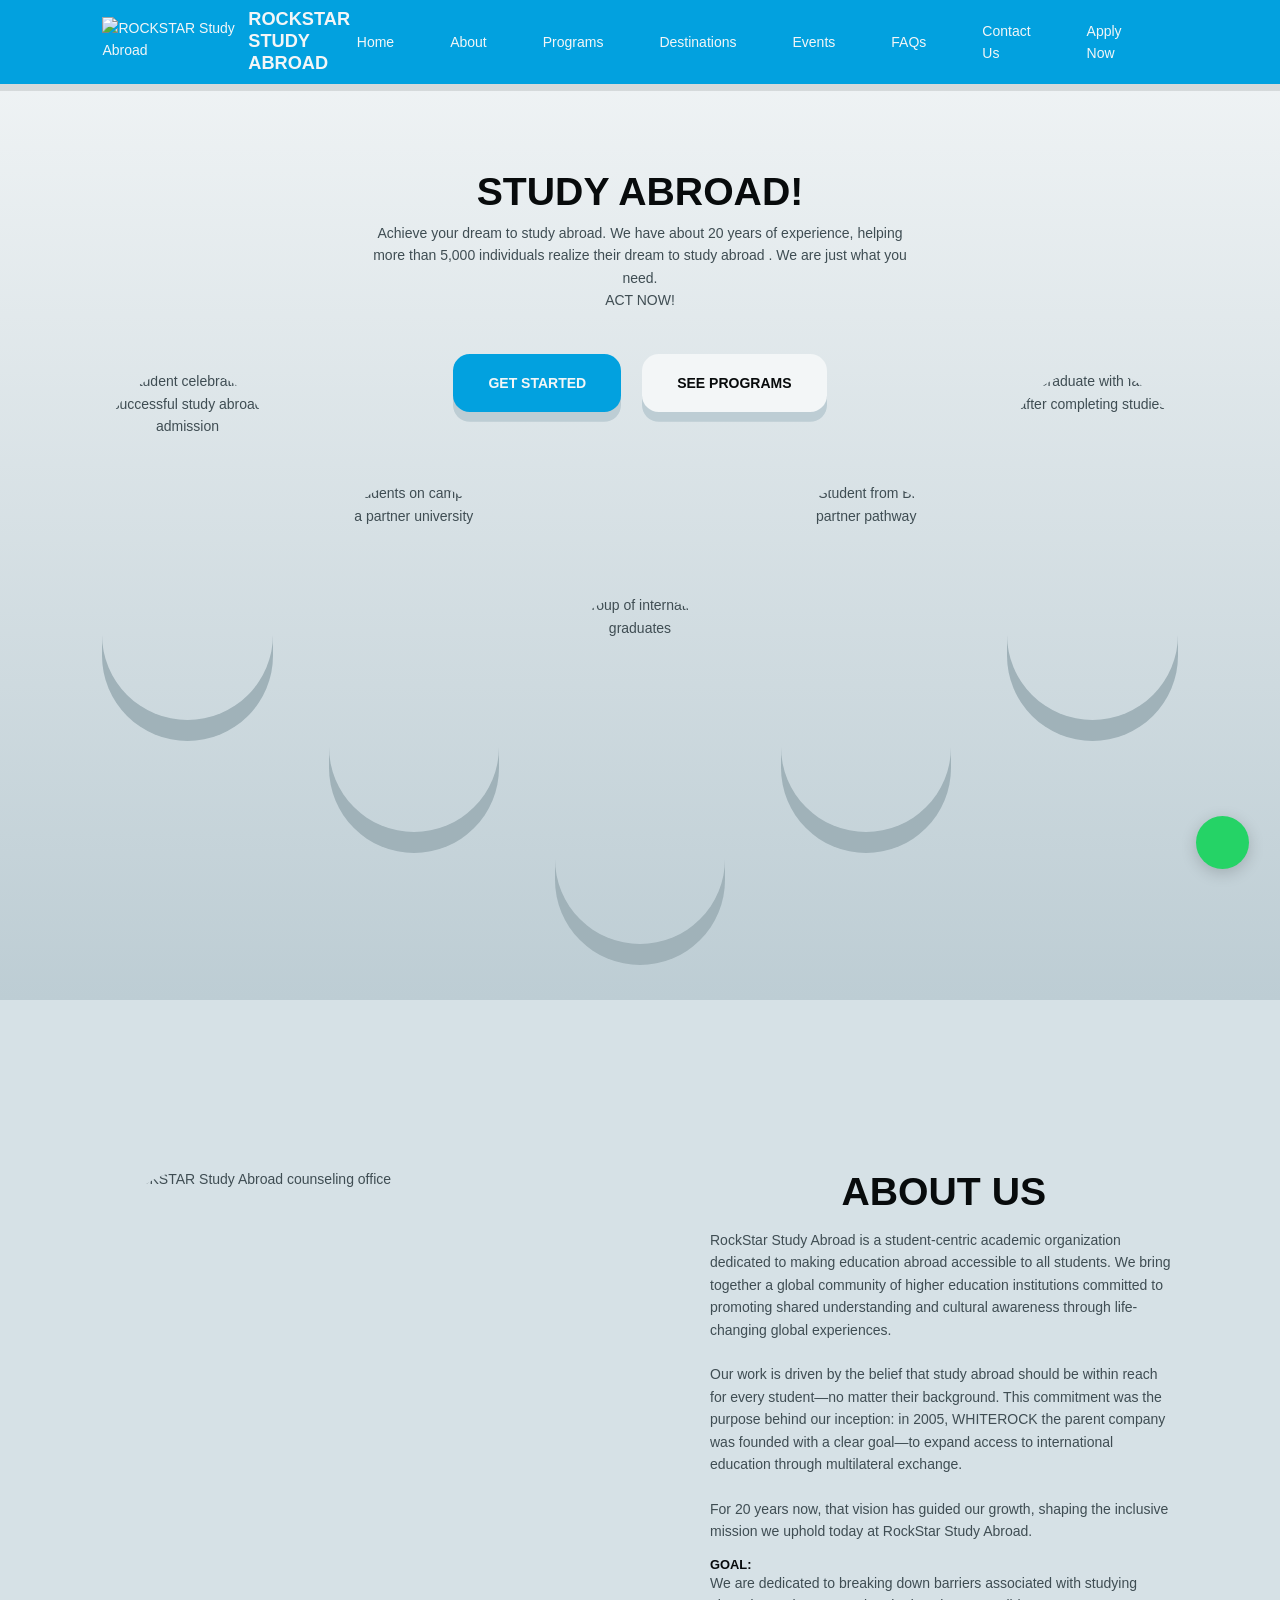
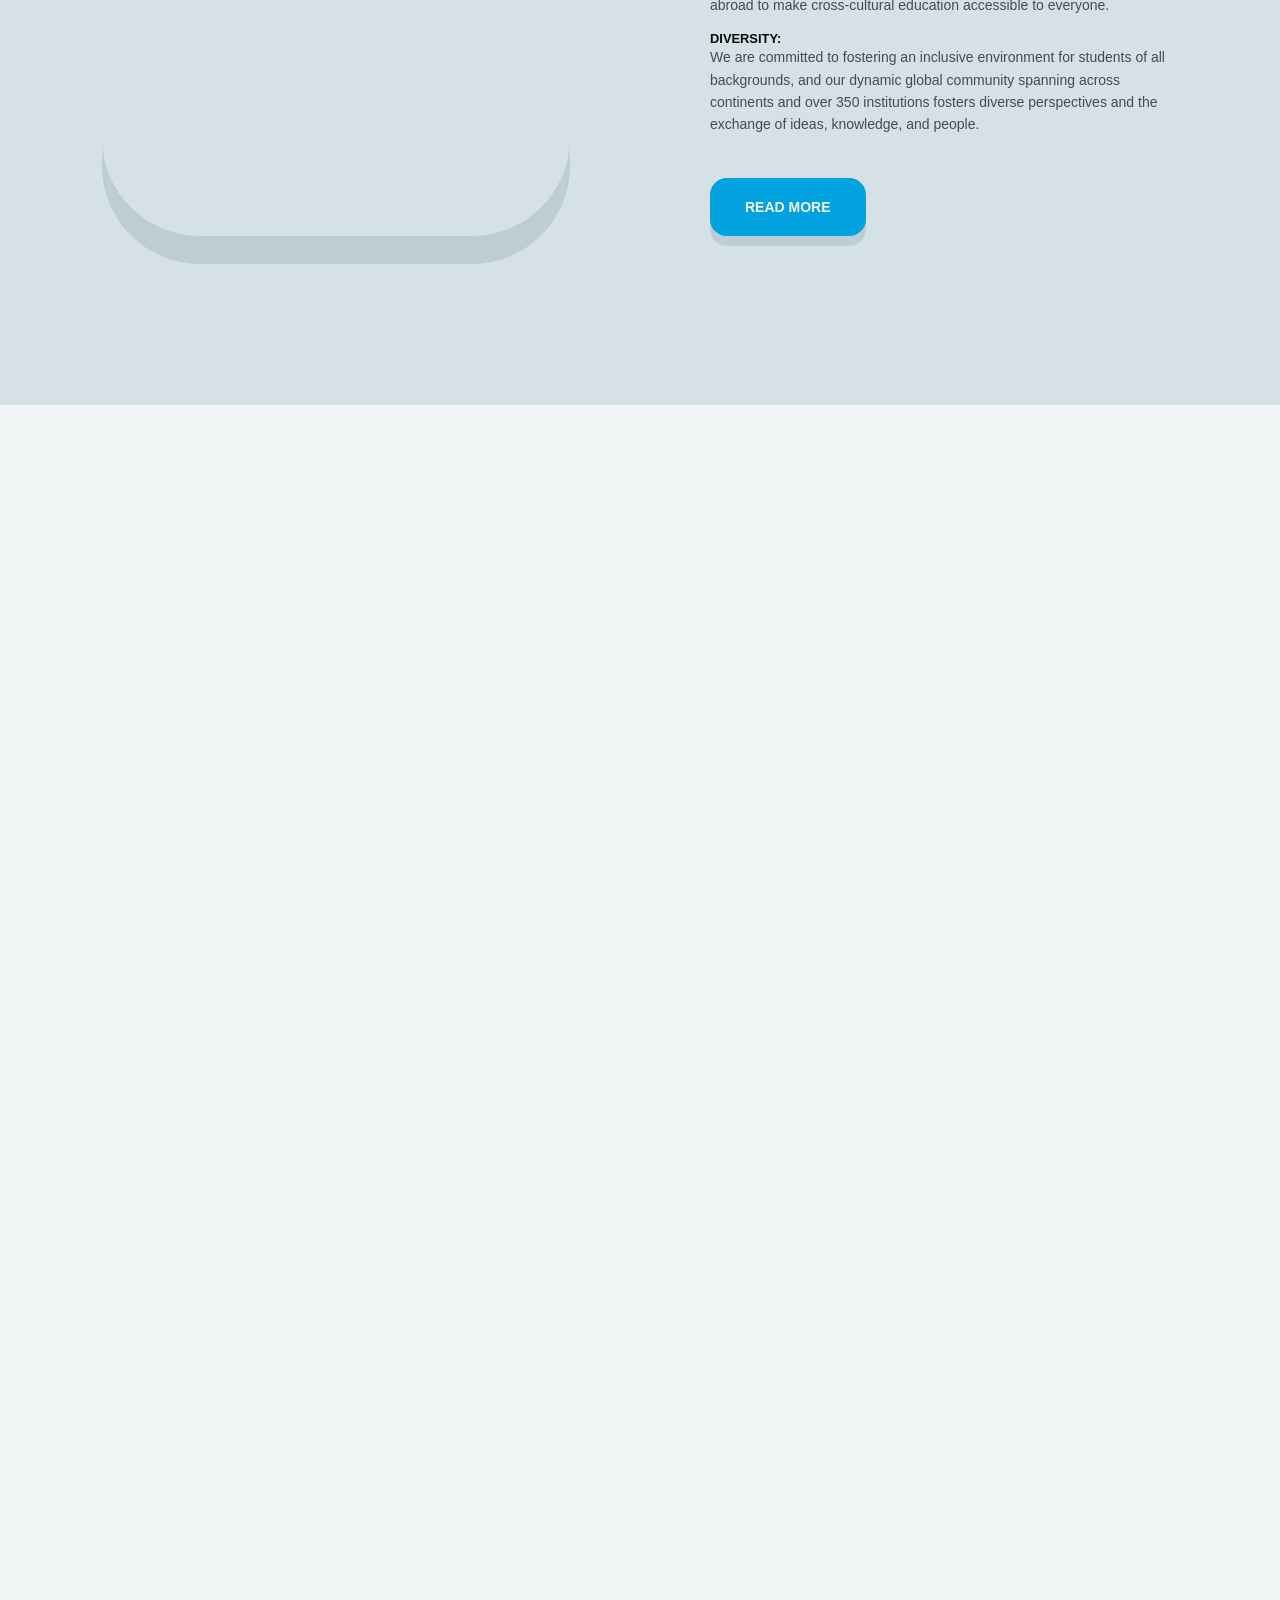
==== commit e13253fb: "Add footer builder credit across multiple pages" ====
--- a/index.html
+++ b/index.html
@@ -628,7 +628,7 @@
 
          <div class="container site-footer__bottom">
             <p>POWERED BY:WHITEROCK EDUCATIONAL SERVICES</p>
-            
+            <p class="site-footer__builder">Site professionally built by <a class="site-footer__builder-link" href="https://sitesprofissionai.com/" target="_blank" rel="noopener noreferrer">Professional Site Developer</a></p>
             <small>&copy; 2026 ROCKSTAR. All rights reserved.</small>
             <div class="site-footer__legal">
                <a href="./privacy.html">Privacy Policy</a>
--- a/style.css
+++ b/style.css
@@ -0,0 +1,679 @@
+
+:root{
+   --color-primary:#02a1df ;
+   --color-primary-varient : #f9f22f;
+   --color-gray-0: #f3f6f7;
+   --color-gray-50: #d6e1e6;
+   --color-gray-100: #bdcdd4;
+   --color-gray-200: #a0b2b9;
+   --color-gray-300: #8ea3ac;
+   --color-gray-400: #7a8b93;
+   --color-gray-500: #5a6d75;
+   --color-gray-600: #3f4d53;
+   --color-gray-700: #2a3439;
+   --color-gray-800: #182023;
+   --color-gray-900: #080b0c;
+    --color-danger: #c72156;
+    --color-success: #06c4c4;
+    --color-info: #ffcd56;
+    --color-purple: rgb(166, 27 ,191);
+
+    --radius-1: 0.4rem;
+     --radius-2:0.8rem;
+      --radius-3:1.2rem;
+       --radius-4:1.6rem;
+        --radius-5:2rem;
+         --radius-6:4rem;
+
+    --container-w-lg: 84%;
+    --container-w-md: 92%     
+}
+*{
+   margin: 0;
+   padding: 0;
+   box-sizing: border-box;
+   border: 0;
+   background: transparent;
+   outline: 0;
+   list-style: none;
+   text-decoration: none;
+   
+   
+}
+html{
+   font-size: 14px;
+   scroll-behavior: smooth;
+   overflow-x: hidden;
+}
+body{
+   font-family: Inter, "Segoe UI", Roboto, Helvetica, Arial, sans-serif;
+   color: var(--color-gray-600);
+   line-height: 1.6;
+   background-color: var(--color-gray-50);
+   font-weight: 500;
+   overflow-x: hidden;
+   max-width: 100vw;
+   -webkit-font-smoothing: antialiased;
+   -moz-osx-font-smoothing: grayscale;
+}
+.dark{
+   --color-gray-0: #080b0c;
+   --color-gray-50: #182023;
+   --color-gray-100: #2a3439;
+   --color-gray-200: #33414f;
+   --color-gray-300: #576471;
+   --color-gray-400: #707d8b;
+   --color-gray-500: #8e9cac;
+   --color-gray-600: #a6acb1;
+   --color-gray-700: #c8ccd2;
+   --color-gray-800: #e7e6ed;
+   --color-gray-900: #f9fbfc;
+
+}
+.container{
+   width: var(--container-w-lg);
+   margin-inline: auto;
+
+}
+
+.skip-link {
+   position: absolute;
+   top: -40px;
+   left: 1rem;
+   z-index: 9999;
+   background: #111;
+   color: #fff;
+   padding: 0.6rem 1rem;
+   border-radius: 0.4rem;
+}
+
+.skip-link:focus {
+   top: 0.75rem;
+}
+
+a{
+   color: var(--color-gray-900);
+}
+img{
+   display: block;
+   width: 100%;
+   height: 100%;
+   object-fit: cover;
+}
+h1, h2, h3, h4, h5, h6{
+   color: var(--color-gray-900);
+   font-weight: 800;
+   line-height: 1.2;
+   text-transform: uppercase;
+}
+h1{
+   font-size: 2.8rem;
+}
+h2{
+   font-size: 1.8rem;
+}
+h3{
+   font-size: 1.1rem;
+}
+h4{
+   font-size: 0.92rem;
+}
+h5{
+   font-size: 0.86rem;
+}
+h6{
+   font-size: 0.7rem;
+}
+button{
+   cursor: pointer;
+
+}
+.btn{
+   display: inline-block;
+   width: fit-content;
+   padding: 1.3rem 2.5rem;
+   background: var(--color-gray-0);
+   font-weight: 600;
+   text-transform: uppercase;
+   border-radius: var(--radius-3);
+   box-shadow: 0 0.7rem 0 var(--color-gray-100);
+   min-height: 44px;
+   min-width: 44px;
+}
+.btn.primary{
+   background: var(--color-primary);
+   color: var(--color-gray-0);
+}
+.btn:hover{
+   background: var(--color-gray-900);
+   color: var(--color-gray-0);
+   box-shadow: none;
+}
+
+
+/*=========NAVBAR==========*/
+
+nav{
+   background: var(--color-primary);
+   box-shadow: 0 0.5rem 0 rgba(0, 0, 0, 0.1);
+   width: 100%;
+   height: 6rem;
+   display: grid;
+   place-items: center;
+   position: fixed;
+   top: 0;
+   left: 0;
+   z-index: 2;
+
+}
+body.dark nav{
+   box-shadow: 0 0.5rem 0 rgba(255, 255, 255, 0.1);
+
+}
+.nav__container{
+   display: flex;
+   justify-content: space-between;
+   align-items: center;
+
+}
+.nav__content{
+   display: flex;
+   align-items: center;
+   gap: 4rem;
+}
+.nav__menu{
+   display: flex;
+   gap: 4rem;
+   align-items: center;
+}
+.nav__menu-open, .nav__menu-close{
+   font-size: 2rem;
+   color: var(--color-gray-0);
+   display: none;
+   min-height: 44px;
+   min-width: 44px;
+}
+nav a{
+   color: var(--color-gray-0);
+
+}
+.nav__logo{
+   display: flex;
+   align-items: center;
+   gap: 0.8rem;
+}
+
+.nav__logo img{
+   height: 50px;
+   width: auto;
+}
+
+.nav__logo .logo-text{
+   font-weight: 800;
+   font-size: 1.3rem;
+   line-height: 1.2;
+}
+
+.nav__logo .logo-text small{
+   font-size: 0.7rem;
+   font-weight: 500;
+}
+
+.nav__logo:hover img{
+   transform: scale(1.05);
+}
+nav a:hover{
+   color: var(--color-primary-varient);
+
+}
+nav a:active{
+   color: var(--color-primary-varient);
+
+}
+.theme__btn{
+   color: var(--color-gray-0);
+   font-size: 1.5rem;
+}
+.theme__btn:hover{
+   color: var(--color-primary-varient);
+}
+
+
+/*=========page header styles==========*/
+
+.page__header{
+   height: 15rem;
+   background: url(./images/office\ reseachrs.jpg) center center/cover;
+   display: grid;
+   place-items: center;
+   margin: 4rem 0;
+   position: relative;
+}
+.page__header::before{
+   display: block;
+   width: 100%;
+   height: 100%;
+   position: absolute;
+   top: 0;
+   left: 0;
+   content: "";
+   background:#030f1b;
+   opacity: 0.75;
+}
+.page__header-content{
+   width: 50%;
+   text-align: center;
+   z-index: 1;
+}
+.page__header-content * {
+   color: white;
+}
+.page__header-content h2{
+   margin-bottom: 0.7rem;
+}
+
+
+/*=========SITE FOOTER==========*/
+
+.site-footer{
+   margin-top: 2rem;
+   background: linear-gradient(145deg, var(--color-gray-900), var(--color-gray-800));
+   color: var(--color-gray-50);
+   border-top: 0.5rem solid var(--color-primary);
+}
+
+.site-footer *{
+   color: var(--color-gray-50);
+}
+
+.site-footer__top{
+   padding: 4rem 0 2.5rem;
+   display: grid;
+   grid-template-columns: 1.4fr 1fr 1.1fr;
+   gap: 2.5rem;
+}
+
+.site-footer__logo{
+   display: inline-flex;
+   align-items: center;
+   gap: 0.8rem;
+   margin-bottom: 1rem;
+}
+
+.site-footer__logo img{
+   width: 52px;
+   height: 52px;
+   border-radius: 50%;
+   border: 2px solid var(--color-primary);
+}
+
+.site-footer__logo span{
+   font-size: 1.2rem;
+   font-weight: 800;
+   line-height: 1.1;
+}
+
+.site-footer__logo span small{
+   display: block;
+   font-size: 0.72rem;
+   font-weight: 500;
+   opacity: 0.92;
+   text-transform: none;
+}
+
+.site-footer__brand p{
+   margin-bottom: 1.2rem;
+   max-width: 42ch;
+}
+
+.site-footer__highlights{
+   display: grid;
+   gap: 0.6rem;
+}
+
+.site-footer__highlights span{
+   display: inline-flex;
+   align-items: center;
+   gap: 0.5rem;
+   font-size: 0.92rem;
+}
+
+.site-footer__highlights i,
+.site-footer__contact i{
+   color: var(--color-primary);
+   font-size: 1.05rem;
+}
+
+.site-footer h4{
+   color: var(--color-primary-varient);
+   margin-bottom: 1rem;
+}
+
+.site-footer__links,
+.site-footer__contact{
+   display: grid;
+   gap: 0.7rem;
+}
+
+.site-footer__links a,
+.site-footer__contact a{
+   opacity: 0.95;
+}
+
+.site-footer__links a:hover,
+.site-footer__contact a:hover,
+.site-footer__legal a:hover{
+   color: var(--color-primary-varient);
+}
+
+.site-footer__contact li{
+   display: flex;
+   align-items: flex-start;
+   gap: 0.55rem;
+}
+
+.site-footer__socials{
+   display: flex;
+   align-items: center;
+   gap: 0.8rem;
+   margin: 1rem 0 1.2rem;
+}
+
+.site-footer__socials a{
+   width: 2.7rem;
+   height: 2.7rem;
+   border-radius: 0.8rem;
+   display: grid;
+   place-items: center;
+   background: rgba(255, 255, 255, 0.08);
+   border: 1px solid rgba(255, 255, 255, 0.15);
+}
+
+.site-footer__socials a i{
+   font-size: 1.1rem;
+}
+
+.site-footer__socials a:hover{
+   background: var(--color-primary);
+   transform: translateY(-2px);
+}
+
+.site-footer__cta{
+   margin-top: 0.5rem;
+}
+
+.site-footer__bottom{
+   border-top: 1px solid rgba(255, 255, 255, 0.18);
+   padding: 1.2rem 0 1.8rem;
+   display: flex;
+   flex-wrap: wrap;
+   justify-content: space-between;
+   align-items: center;
+   gap: 0.8rem 1.6rem;
+}
+
+.site-footer__bottom p,
+.site-footer__bottom small{
+   margin: 0;
+   font-size: 0.9rem;
+}
+
+.site-footer__builder{
+   display: inline-flex;
+   align-items: center;
+   gap: 0.5rem;
+   font-weight: 500;
+   letter-spacing: 0.015em;
+   color: rgba(255, 255, 255, 0.82);
+}
+
+.site-footer__builder-link{
+   display: inline-flex;
+   align-items: center;
+   justify-content: center;
+   padding: 0.34rem 0.8rem;
+   border-radius: 999px;
+   background: rgba(255, 255, 255, 0.04);
+   border: 1px solid rgba(249, 242, 47, 0.3);
+   color: #f9f22f !important;
+   font-weight: 700;
+   font-size: 0.8rem;
+   letter-spacing: 0.02em;
+   text-transform: none;
+   box-shadow: inset 0 0 0 1px rgba(255, 255, 255, 0.03);
+   transition: transform 0.2s ease, background-color 0.2s ease, color 0.2s ease, border-color 0.2s ease;
+}
+
+.site-footer__builder-link:hover{
+   background: rgba(249, 242, 47, 0.1);
+   border-color: rgba(249, 242, 47, 0.55);
+   color: #ffffff !important;
+   transform: translateY(-1px);
+}
+
+.site-footer__legal{
+   display: flex;
+   flex-wrap: wrap;
+   gap: 1rem;
+}
+
+.site-footer__legal a{
+   font-size: 0.9rem;
+}
+
+
+
+/*=========size for TABLET SCREEN SIZE==========*/
+
+@media screen and (min-width: 601px) and (max-width: 1024px) {
+   nav{
+      height: 5.5rem;
+   }
+   .container{
+      width: 90%;
+   }
+   .nav__content{
+      gap: 1rem;
+   }
+   .nav__menu{
+      position: fixed;
+      top: 5.5rem;
+      right: 5%;
+      flex-direction: column;
+      gap: 0;
+      width: min(20rem, 90vw);
+      display: none;
+      perspective: 200px;
+      z-index: 3;
+   }
+   .nav__menu a {
+      background: linear-gradient(var(--color-gray-800), var(--color-gray-700));
+      color: var(--color-gray-0);
+      height: 4rem;
+      display: grid;
+      place-items: center;
+      width: 100%;
+      box-shadow: -2rem 4rem 3rem rgba(0, 0, 0, 0.2);
+      animation: animation1 300ms ease forwards;
+      transform: rotateX(90deg);
+      opacity: 0;
+      transform-origin: top;
+   }
+   .nav__menu a.active{
+      background: var(--color-primary);
+      color: var(--color-gray-0);
+   }
+   .nav__menu-open{
+      display: inline-flex;
+      align-items: center;
+      justify-content: center;
+   }
+   .nav__menu-close{
+      display: none;
+   }
+   .nav__logo img{
+      height: 44px;
+   }
+   .nav__logo .logo-text{
+      font-size: 0.95rem;
+      line-height: 1.15;
+   }
+   .theme__btn{
+      font-size: 1.2rem;
+   }
+   h1{
+      font-size: 2.4rem;
+   }
+   h2{
+      font-size: 1.6rem;
+   }
+}
+
+
+
+/*=========size for SMALL SCREEN SIZE==========*/
+
+
+
+
+
+
+
+
+@media screen and (max-width: 600px) {
+   h1{
+      font-size: 2rem;
+   }
+   h2{
+      font-size: 1.4rem;
+   }
+   h3{
+      font-size: 1rem;
+   }
+   .btn{
+      padding: 1rem 1.2rem;
+      font-size: 0.8rem;
+   }
+   .container{
+      width: var(--container-w-md);
+   }
+   .nav__content{
+      gap: 0.75rem;
+   }
+   .nav__menu{
+      position: fixed;
+      top: 5rem;
+      right: 4%;
+      flex-direction: column;
+      gap: 0;
+      width: min(18rem, 92vw);
+      display: none;
+      perspective: 200px;
+      z-index: 5;
+   }
+   .nav__menu a {
+      background: linear-gradient( var(--color-gray-800) , var(--color-gray-700)) ;
+      color: var(--color-gray-0);
+      height: 4rem;
+      display: grid;
+      place-items: center;
+      width: 100%;
+      box-shadow: -2rem 4rem 3rem rgba(0, 0, 0, 0.2);
+      animation: animation1  300ms ease forwards;
+      transform: rotateX(90deg);
+      opacity: 0;
+      transform-origin: top;
+   }
+   @keyframes animation1 {
+      to{
+         transform: rotateX(0);
+         opacity: 1;
+      }
+   }
+
+   .nav__menu a.active{
+      background: var(--color-primary);
+      color: var(--color-gray-0);
+   }
+   .nav__menu-open{
+      display: inline-flex;
+      align-items: center;
+      justify-content: center;
+   }
+   .nav__logo{
+      gap: 0.5rem;
+   }
+   .nav__logo img{
+      height: 38px;
+   }
+   
+   .nav__logo .logo-text{
+      font-size: 0.95rem;
+      line-height: 1.05;
+   }
+   
+   .nav__logo .logo-text small{
+      font-size: 0.62rem;
+   }
+   .theme__btn{
+      font-size: 1.2rem;
+   }
+   nav{
+      height: 5rem;
+   }
+   .page__header{
+      height: 20rem;
+   }
+   .page__header-content{
+      width: var(--container-w-md);
+   }
+   .footer__container{
+   flex-direction: column;
+   gap: 5rem;
+   }
+   .footer__menu{
+   flex-direction: column;
+   gap: 1.5rem;
+   }
+   .footer__socials{
+   gap: 2rem;
+   }
+
+   .site-footer__top{
+      grid-template-columns: 1fr;
+      gap: 2rem;
+      padding-top: 3rem;
+   }
+
+   .site-footer__brand p{
+      max-width: 100%;
+   }
+
+   .site-footer__socials{
+      margin-bottom: 1rem;
+   }
+
+   .site-footer__bottom{
+      flex-direction: column;
+      align-items: flex-start;
+      gap: 0.6rem;
+      padding: 1rem 0 1.5rem;
+   }
+
+   .site-footer__bottom p,
+   .site-footer__bottom small,
+   .site-footer__legal a{
+      font-size: 0.85rem;
+   }
+
+   .site-footer__builder{
+      flex-wrap: wrap;
+   }
+
+   .site-footer__builder-link{
+      font-size: 0.72rem;
+      padding: 0.3rem 0.75rem;
+   }
+
+
+}
--- a/index.css
+++ b/index.css
@@ -604,6 +604,9 @@
    border-radius: var(--radius-6);
    border: 1px solid var(--color-gray-100);
    box-shadow: 0 0.7rem 1.8rem rgba(0, 0, 0, 0.06);
+   height: auto;
+   display: flex;
+   flex-direction: column;
 }
 .swiper-slide:hover{
    box-shadow: 0 0.4rem 1rem rgba(0, 0, 0, 0.04);
@@ -619,6 +622,7 @@
    display: flex;
    gap: 0.85rem;
    align-items: center;
+   min-width: 0;
 }
 .review__dots{
    font-size: 1.2rem;
@@ -630,6 +634,7 @@
    align-items: center;
    gap: 0.85rem;
    margin-bottom: 1rem;
+   flex-wrap: wrap;
 }
 .review__stars{
    color: #fbbc04;
@@ -642,6 +647,9 @@
 }
 .swiper-slide p{
    line-height: 1.7;
+   color: var(--color-gray-500);
+   flex-grow: 1;
+   overflow-wrap: anywhere;
 }
 .review__source{
    display: inline-flex;
@@ -671,11 +679,16 @@
    overflow: hidden;
    flex-shrink: 0;
 }
+.testimonial__client-info{
+   min-width: 0;
+}
 .testimonial__client-info h5{
    margin-bottom: 0.15rem;
+   line-height: 1.3;
 }
 .testimonial__client-info small{
    color: var(--color-gray-400);
+   display: block;
 }
 
 
@@ -861,15 +874,18 @@
       font-size: 2rem;
    }
    .reviews-overview {
-      padding: 1.2rem;
-   }
-   .reviews-overview__top,
+      padding: 1.25rem;
+      border-radius: 1.25rem;
+   }
+   .reviews-overview__top {
+      display: flex;
+      flex-direction: column;
+      align-items: flex-start;
+      gap: 0.75rem;
+   }
    .reviews-overview__content {
       grid-template-columns: 1fr;
-      display: grid;
-   }
-   .reviews-overview__top {
-      gap: 0.75rem;
+      gap: 1rem;
    }
    .reviews-overview__badge {
       justify-self: start;
@@ -882,8 +898,8 @@
       align-items: flex-start;
    }
    .testimonials .swiper-slide {
-      font-size: 1.1rem;
-      padding: 1.5rem 1rem;
+      font-size: 1rem;
+      padding: 1.35rem;
    }
    .footer__container {
       flex-direction: column;
@@ -899,14 +915,14 @@
 
 @media  screen and (max-width: 600px) {
    section{
-      padding: 7rem 0;
+      padding: 6rem 0;
    }
    .hero{
-      padding-top: 8.5rem;
+      padding-top: 8rem;
    }
    .hero__content{
       width: 100%;
-      padding: 0 1rem;
+      padding: 0;
    }
    .hero__content h1 {
       font-size: 1.8rem;
@@ -917,56 +933,165 @@
    .hero__images{
       grid-template-columns: 1fr 1fr;
       gap: 1rem;
-      margin-top: 3.5rem;
+      margin: 3rem auto 0;
+      max-width: 22rem;
    }
    .hero__image{
       border-radius: var(--radius-5);
       width: 100%;
       box-shadow: none;
-
    }
    .hero__image:nth-child(1), .hero__image:nth-child(3), .hero__image:nth-child(5){
       display: none;
    }
    .hero__cta{
-      gap: 1rem;
-      margin-top: 1.5rem;
+      gap: 0.8rem;
+      margin: 1.5rem auto 0;
       flex-wrap: wrap;
+      flex-direction: column;
+      align-items: stretch;
+      width: min(100%, 22rem);
    }
    .hero__cta .btn {
-      font-size: 0.75rem;
-      padding: 1rem 1.5rem;
+      font-size: 0.8rem;
+      padding: 1rem 1.2rem;
+      width: 100%;
+      text-align: center;
    }
    .about__container{
       grid-template-columns: 1fr ;
-      gap: 3rem;
+      gap: 2rem;
    }
    .about__left{
       border-radius: 2rem;
       box-shadow: none;
    }
+   .about__right{
+      text-align: left;
+   }
+   .ourPrograms__list{
+      margin-top: 2rem;
+      gap: 1.25rem;
+   }
    .ourPrograms__item{
-      width: 80%;
+      width: 100%;
+      height: auto;
       margin-inline: auto;
+   }
+   .ourPrograms__item-image{
+      height: 13rem;
+      border-radius: 1.25rem;
    }
    .whyUs__container{
       grid-template-columns: 1fr;
+      gap: 2rem;
    }
    .whyUs__right{
       grid-template-columns: 1fr;
-      width: 80%;
+      width: 100%;
       margin-inline: auto;
+   }
+   .whyUs__item{
+      padding: 1rem;
    }
    .ourProcess__list{
       grid-template-columns: 1fr;
+      gap: 2rem;
+   }
+   .ourProcess__item{
+      padding: 2.2rem 1rem 1.4rem;
+   }
+   .ourProcess__item h2{
+      left: 50%;
+      transform: translateX(-50%);
+   }
+   .testimonials .section__header {
+      text-align: left;
+   }
+   .reviews-overview {
+      margin-top: 2rem;
+      padding: 1rem;
+      border-radius: 1rem;
+   }
+   .reviews-overview__top {
+      flex-direction: column;
+      align-items: flex-start;
+      gap: 0.75rem;
+   }
+   .reviews-overview__content {
+      grid-template-columns: 1fr;
+      gap: 0.9rem;
+   }
+   .reviews-overview__summary {
+      flex-direction: column;
+      align-items: flex-start;
+      gap: 0.65rem;
+   }
+   .reviews-overview__rating {
+      font-size: 2.6rem;
+   }
+   .reviews-overview__breakdown-head {
+      flex-direction: column;
+      align-items: flex-start;
+      gap: 0.2rem;
+   }
+   .reviews-overview__bar {
+      grid-template-columns: 1rem 1fr 1.75rem;
+      gap: 0.5rem;
+      font-size: 0.82rem;
+   }
+   .mySwiper {
+      margin-top: 1.5rem;
+   }
+   .testimonials .swiper-slide {
+      padding: 1.1rem;
+      border-radius: 1rem;
+   }
+   .review__header {
+      align-items: flex-start;
+   }
+   .reviewer {
+      gap: 0.65rem;
+   }
+   .testimonial__client-image {
+      width: 2.6rem;
+   }
+   .testimonial__client-info h5 {
+      font-size: 0.95rem;
+   }
+   .testimonial__client-info small,
+   .review__time {
+      font-size: 0.8rem;
+   }
+   .review__meta {
+      gap: 0.4rem 0.7rem;
+      margin-bottom: 0.85rem;
+   }
+   .review__stars {
+      font-size: 0.9rem;
+      letter-spacing: 0.08rem;
+   }
+   .review__source {
+      font-size: 0.78rem;
    }
    .packages__buttons{
       flex-direction: column;
+      width: 100%;
+   }
+   .packages__buttons button{
+      width: 100%;
    }
    .packages tr{
       display: flex;
       flex-direction: column;
    }
+   .whatsapp-float {
+      right: 1rem;
+      bottom: 1rem;
+      width: 3.2rem;
+      height: 3.2rem;
+      font-size: 1.8rem;
+   }
    .packages td, .packages th {
       padding: 0.7rem;
    }
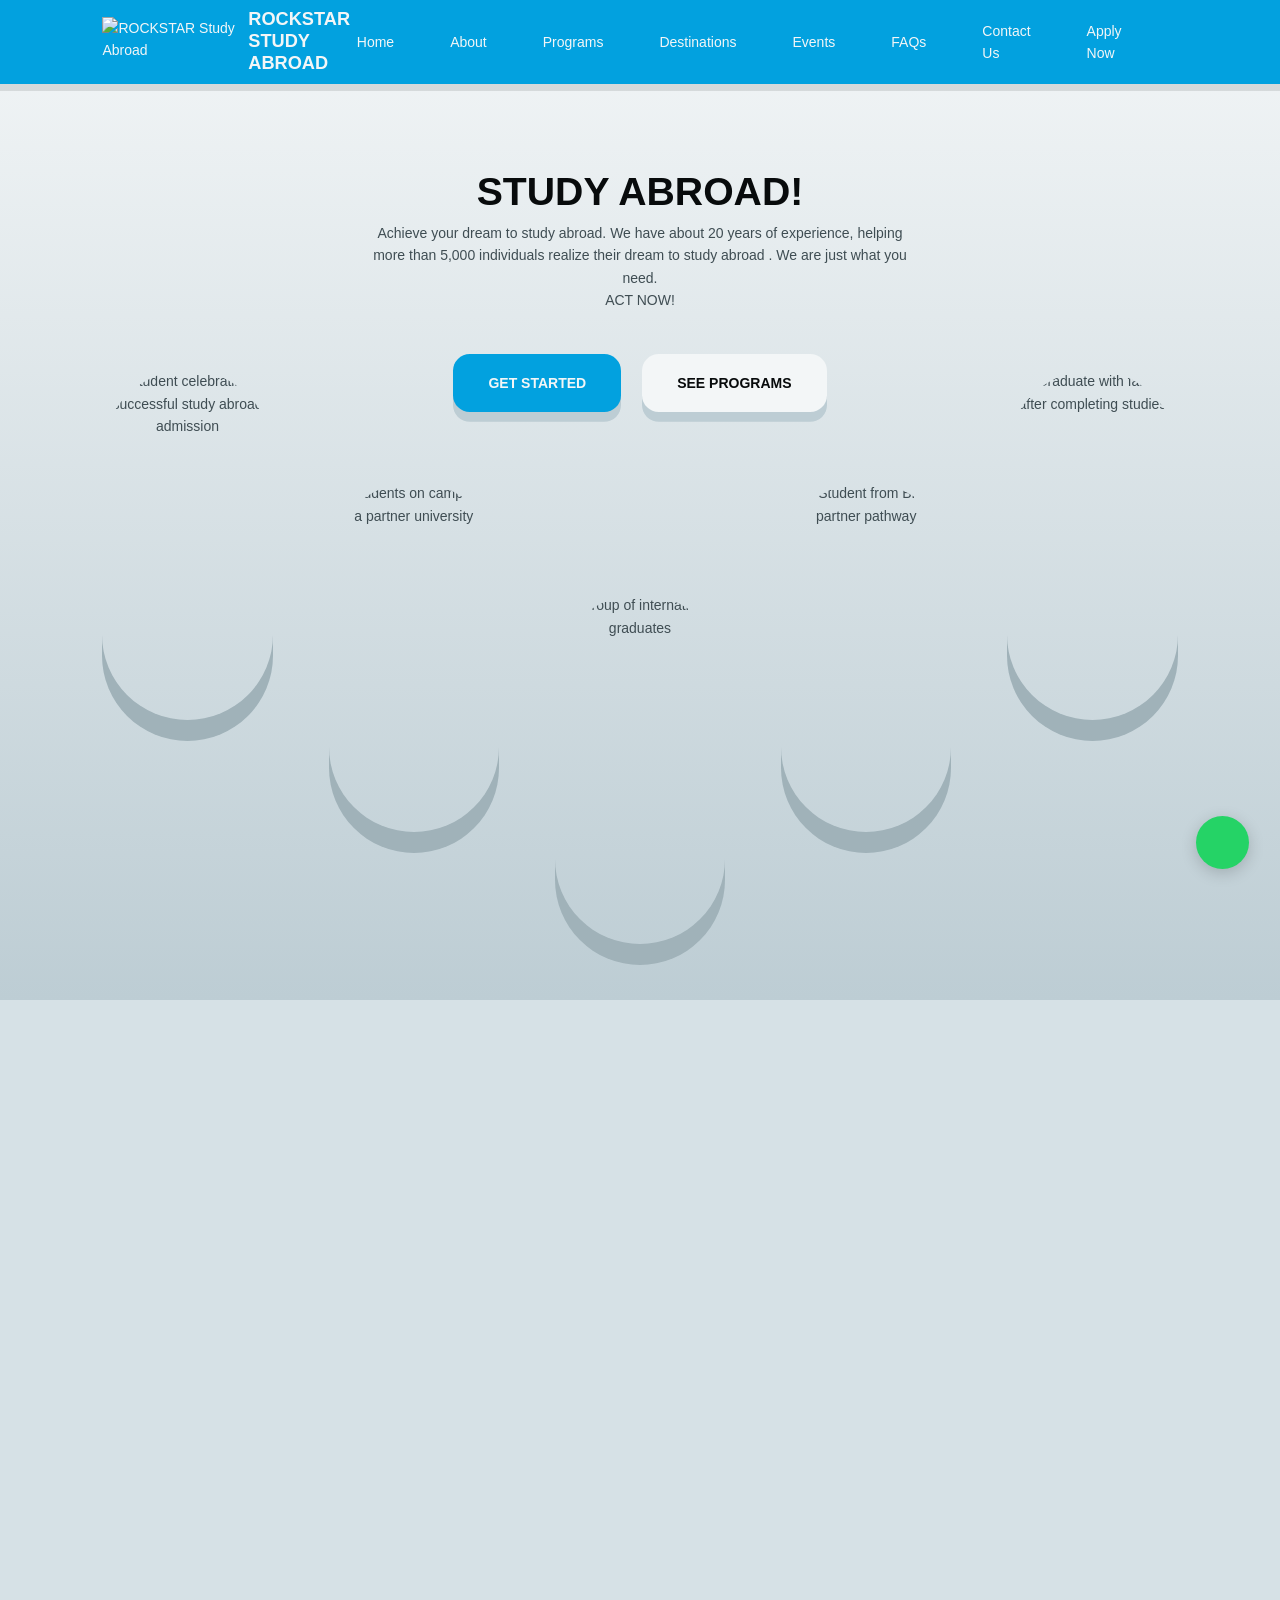
==== commit d0aad457: "Update footer builder credit formatting for consistency" ====
--- a/index.html
+++ b/index.html
@@ -628,7 +628,7 @@
 
          <div class="container site-footer__bottom">
             <p>POWERED BY:WHITEROCK EDUCATIONAL SERVICES</p>
-            <p class="site-footer__builder">Site professionally built by <a class="site-footer__builder-link" href="https://sitesprofissionai.com/" target="_blank" rel="noopener noreferrer">Professional Site Developer</a></p>
+            <p class="site-footer__builder">Site professionally built by :<a class="site-footer__builder-link" href="https://sitesprofissionai.com/" target="_blank" rel="noopener noreferrer">Professional Site Developer</a></p>
             <small>&copy; 2026 ROCKSTAR. All rights reserved.</small>
             <div class="site-footer__legal">
                <a href="./privacy.html">Privacy Policy</a>
